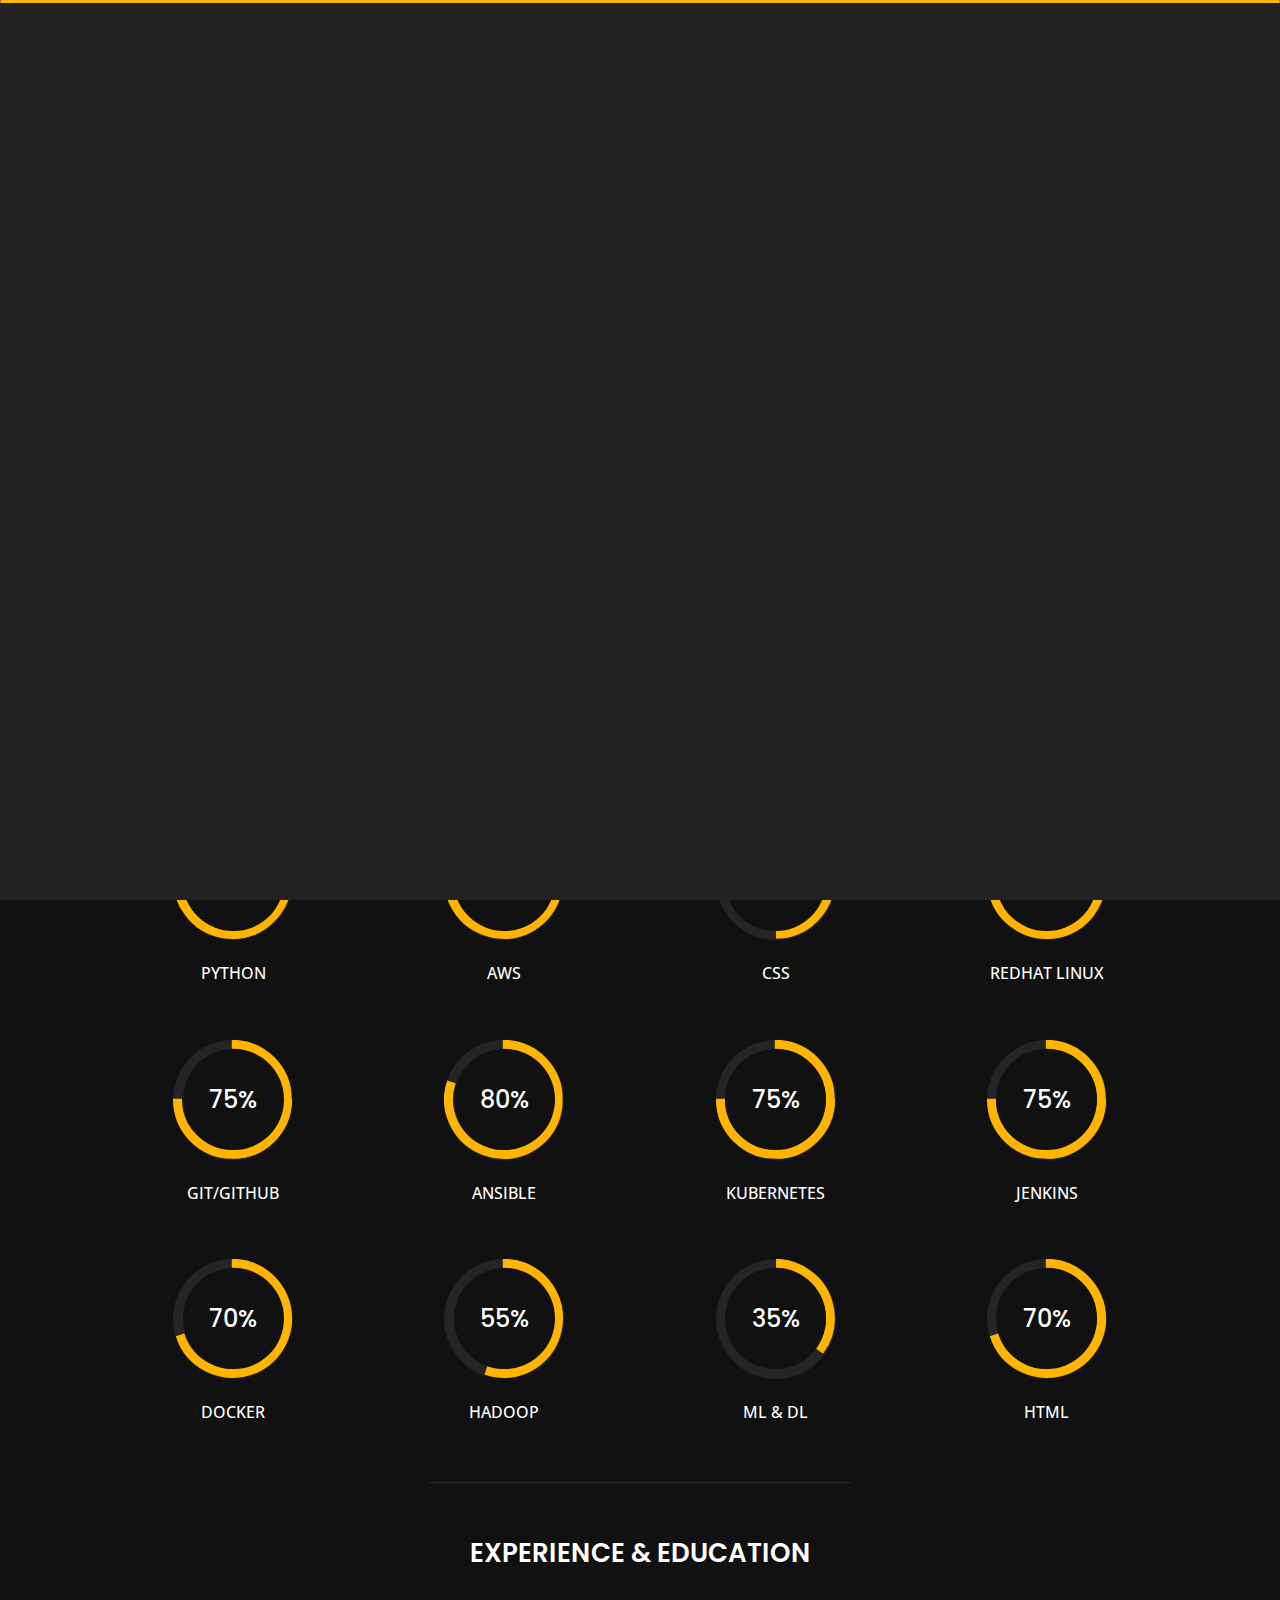
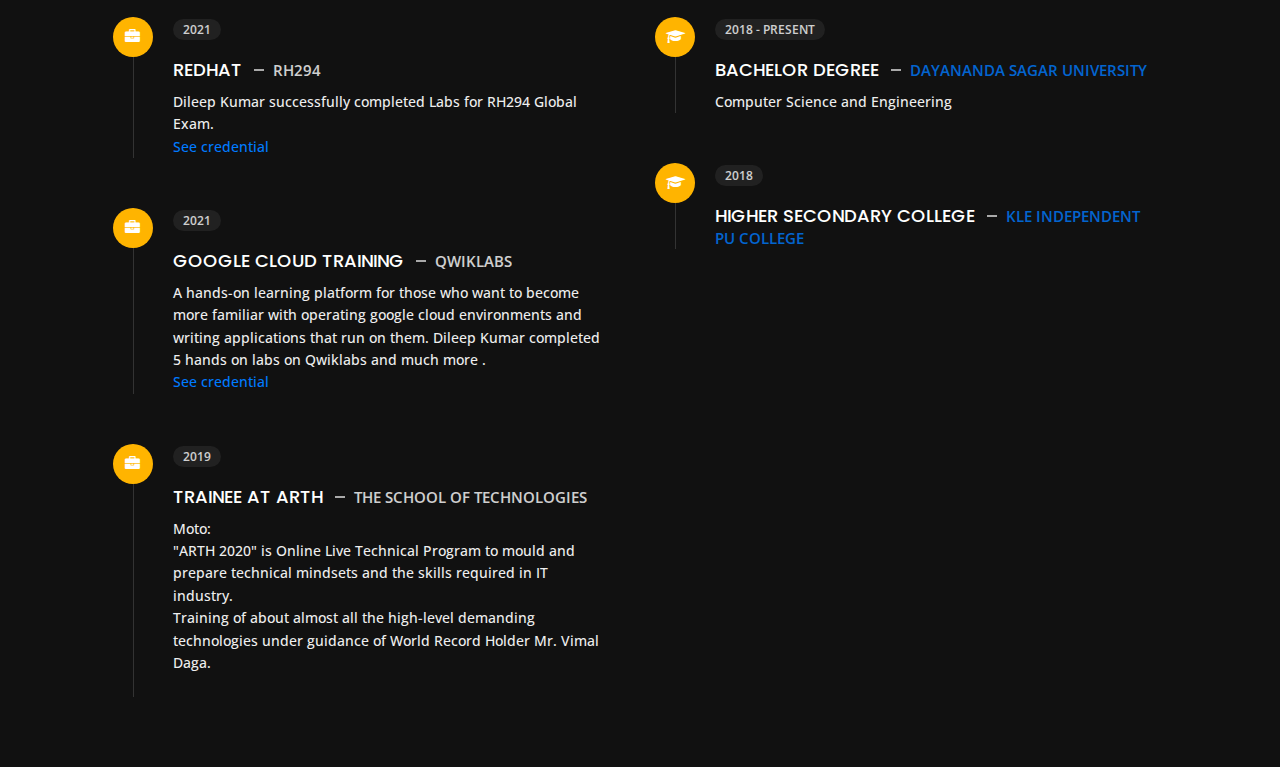
==== about.html @ 7522bdf1 "Add files via upload" ====
<!DOCTYPE html>
<html lang="en">


<head>
    <meta charset="utf-8">
    <title>About - Dileep Kumar</title>
    <meta name="viewport" content="width=device-width, initial-scale=1">

    <!-- Template Google Fonts -->
    <link href="https://fonts.googleapis.com/css?family=Poppins:400,400i,500,500i,600,600i,700,700i,800,800i,900,900i"
        rel="stylesheet">
    <link href="https://fonts.googleapis.com/css?family=Open+Sans:300,400,400i,600,600i,700" rel="stylesheet">

    <!-- Template CSS Files -->
    <link href="css/bootstrap.min.css" rel="stylesheet">
    <link href="css/preloader.min.css" rel="stylesheet">
    <link href="css/circle.css" rel="stylesheet">
    <link href="css/font-awesome.min.css" rel="stylesheet">
    <link href="css/fm.revealator.jquery.min.css" rel="stylesheet">
    <link href="css/style.css" rel="stylesheet">

    <!-- CSS Skin File -->
    <link href="css/skins/yellow.css" rel="stylesheet">

    <!-- Live Style Switcher - demo only -->
    <link rel="alternate stylesheet" type="text/css" title="blue" href="css/skins/blue.css" />
    <link rel="alternate stylesheet" type="text/css" title="green" href="css/skins/green.css" />
    <link rel="alternate stylesheet" type="text/css" title="yellow" href="css/skins/yellow.css" />
    <link rel="alternate stylesheet" type="text/css" title="blueviolet" href="css/skins/blueviolet.css" />
    <link rel="alternate stylesheet" type="text/css" title="goldenrod" href="css/skins/goldenrod.css" />
    <link rel="alternate stylesheet" type="text/css" title="magenta" href="css/skins/magenta.css" />
    <link rel="alternate stylesheet" type="text/css" title="orange" href="css/skins/orange.css" />
    <link rel="alternate stylesheet" type="text/css" title="purple" href="css/skins/purple.css" />
    <link rel="alternate stylesheet" type="text/css" title="red" href="css/skins/red.css" />
    <link rel="alternate stylesheet" type="text/css" title="yellowgreen" href="css/skins/yellowgreen.css" />
    <link rel="stylesheet" type="text/css" href="css/styleswitcher.css" />

    <!-- Modernizr JS File -->
    <script src="js/modernizr.custom.js"></script>
</head>

<body class="about">
    <!-- Live Style Switcher Starts - demo only -->
    <div id="switcher" class="">
        <div class="content-switcher">
            <h4>STYLE SWITCHER</h4>
            <ul>
                <li>
                    <a href="#" onclick="setActiveStyleSheet('purple');" title="purple" class="color"><img
                            src="img/styleswitcher/purple.png" alt="purple" /></a>
                </li>
                <li>
                    <a href="#" onclick="setActiveStyleSheet('red');" title="red" class="color"><img
                            src="img/styleswitcher/red.png" alt="red" /></a>
                </li>
                <li>
                    <a href="#" onclick="setActiveStyleSheet('blueviolet');" title="blueviolet" class="color"><img
                            src="img/styleswitcher/blueviolet.png" alt="blueviolet" /></a>
                </li>
                <li>
                    <a href="#" onclick="setActiveStyleSheet('blue');" title="blue" class="color"><img
                            src="img/styleswitcher/blue.png" alt="blue" /></a>
                </li>
                <li>
                    <a href="#" onclick="setActiveStyleSheet('goldenrod');" title="goldenrod" class="color"><img
                            src="img/styleswitcher/goldenrod.png" alt="goldenrod" /></a>
                </li>
                <li>
                    <a href="#" onclick="setActiveStyleSheet('magenta');" title="magenta" class="color"><img
                            src="img/styleswitcher/magenta.png" alt="magenta" /></a>
                </li>
                <li>
                    <a href="#" onclick="setActiveStyleSheet('yellowgreen');" title="yellowgreen" class="color"><img
                            src="img/styleswitcher/yellowgreen.png" alt="yellowgreen" /></a>
                </li>
                <li>
                    <a href="#" onclick="setActiveStyleSheet('orange');" title="orange" class="color"><img
                            src="img/styleswitcher/orange.png" alt="orange" /></a>
                </li>
                <li>
                    <a href="#" onclick="setActiveStyleSheet('green');" title="green" class="color"><img
                            src="img/styleswitcher/green.png" alt="green" /></a>
                </li>
                <li>
                    <a href="#" onclick="setActiveStyleSheet('yellow');" title="yellow" class="color"><img
                            src="img/styleswitcher/yellow.png" alt="yellow" /></a>
                </li>
            </ul>

            <div id="hideSwitcher">&times;</div>
        </div>

    </div>
    <div id="showSwitcher" class="styleSecondColor"><i class="fa fa-cog fa-spin"></i></div>
    <!-- Live Style Switcher Ends - demo only -->
    <!-- Header Starts -->
    <header class="header" id="navbar-collapse-toggle">
        <!-- Fixed Navigation Starts -->
        <ul class="icon-menu d-none d-lg-block revealator-slideup revealator-once revealator-delay1">
            <li class="icon-box">
                <i class="fa fa-home"></i>
                <a href="index.html">
                    <h2>Home</h2>
                </a>
            </li>
            <li class="icon-box active">
                <i class="fa fa-user"></i>
                <a href="about.html">
                    <h2>About</h2>
                </a>
            </li>
            <li class="icon-box">
                <i class="fa fa-briefcase"></i>
                <a href="portfolio.html">
                    <h2>Portfolio</h2>
                </a>
            </li>
            <li class="icon-box">
                <i class="fa fa-envelope-open"></i>
                <a href="contact.html">
                    <h2>Contact</h2>
                </a>
            </li>
            <li class="icon-box">
                <i class="fa fa-comments"></i>
                <a href="blog.html">
                    <h2>Blog</h2>
                </a>
            </li>
        </ul>
        <!-- Fixed Navigation Ends -->
        <!-- Mobile Menu Starts -->
        <nav role="navigation" class="d-block d-lg-none">
            <div id="menuToggle">
                <input type="checkbox" />
                <span></span>
                <span></span>
                <span></span>
                <ul class="list-unstyled" id="menu">
                    <li><a href="index.html"><i class="fa fa-home"></i><span>Home</span></a></li>
                    <li class="active"><a href="about.html"><i class="fa fa-user"></i><span>About</span></a></li>
                    <li><a href="portfolio.html"><i class="fa fa-folder-open"></i><span>Portfolio</span></a></li>
                    <li><a href="contact.html"><i class="fa fa-envelope-open"></i><span>Contact</span></a></li>
                    <li><a href="blog.html"><i class="fa fa-comments"></i><span>Blog</span></a></li>
                </ul>
            </div>
        </nav>
        <!-- Mobile Menu Ends -->
    </header>
    <!-- Header Ends -->
    <!-- Page Title Starts -->
    <section class="title-section text-left text-sm-center revealator-slideup revealator-once revealator-delay1">
        <h1>ABOUT <span>ME</span></h1>
        <span class="title-bg">Resume</span>
    </section>
    <!-- Page Title Ends -->
    <!-- Main Content Starts -->
    <section class="main-content revealator-slideup revealator-once revealator-delay1">
        <div class="container">
            <div class="row">
                <!-- Personal Info Starts -->
                <div class="col-12 col-lg-5 col-xl-6">
                    <div class="row">
                        <div class="col-12">
                            <h3 class="text-uppercase custom-title mb-0 ft-wt-600">personal info</h3>
                        </div>
                        <div class="col-12 d-block d-sm-none">
                            <img src="img/img-mobile.jpg" class="img-fluid main-img-mobile" alt="my picture" />
                        </div>
                        <div class="col-6">
                            <ul class="about-list list-unstyled open-sans-font">
                                <li> <span class="title">first name :</span> <span
                                        class="value d-block d-sm-inline-block d-lg-block d-xl-inline-block">Dileep</span>
                                </li>
                                <li> <span class="title">last name :</span> <span
                                        class="value d-block d-sm-inline-block d-lg-block d-xl-inline-block">Kumar</span>
                                </li>
                                <li> <span class="title">Age :</span> <span
                                        class="value d-block d-sm-inline-block d-lg-block d-xl-inline-block">19
                                        Years</span> </li>
                                <li> <span class="title">Nationality :</span> <span
                                        class="value d-block d-sm-inline-block d-lg-block d-xl-inline-block">Indian</span>
                                </li>
                                <li> <span class="title">Freelance :</span> <span
                                        class="value d-block d-sm-inline-block d-lg-block d-xl-inline-block">Not
                                        Available</span> </li>
                            </ul>
                        </div>
                        <div class="col-6">
                            <ul class="about-list list-unstyled open-sans-font">
                                <li> <span class="title">Address :</span> <span
                                        class="value d-block d-sm-inline-block d-lg-block d-xl-inline-block">Bangalore,
                                        Karnataka</span> </li>
                                <li> <span class="title">phone :</span> <span
                                        class="value d-block d-sm-inline-block d-lg-block d-xl-inline-block">+919110619797</span>
                                </li>
                                <li> <span class="title">Email :</span> <span
                                        class="value d-block d-sm-inline-block d-lg-block d-xl-inline-block">dileepkumar1422002@gmail.com</span>
                                </li>
                                <li> <span class="title">languages :</span> <span
                                        class="value d-block d-sm-inline-block d-lg-block d-xl-inline-block">English,
                                        Kannada</span> </li>
                            </ul>
                        </div>
                        <div class="col-12 mt-3">
                            <a href="about.html" class="btn btn-download">Download CV</a>
                        </div>
                    </div>
                </div>
                <!-- Personal Info Ends -->
                <!-- Boxes Starts -->
                <div class="col-12 col-lg-7 col-xl-6 mt-5 mt-lg-0">
                    <div class="row">
                        <div class="col-6">
                            <div class="box-stats with-margin">
                                <h3 class="poppins-font position-relative">2</h3>
                                <p class="open-sans-font m-0 position-relative text-uppercase">years of <span
                                        class="d-block">experience</span></p>
                            </div>
                        </div>
                        <div class="col-6">
                            <div class="box-stats with-margin">
                                <h3 class="poppins-font position-relative">5</h3>
                                <p class="open-sans-font m-0 position-relative text-uppercase">open <span
                                        class="d-block">source projects</span></p>
                            </div>
                        </div>
                        <div class="col-6">
                            <div class="box-stats">
                                <h3 class="poppins-font position-relative">10</h3>
                                <p class="open-sans-font m-0 position-relative text-uppercase">completed course<span
                                        class="d-block">and training</span></p>
                            </div>
                        </div>
                        <div class="col-6">
                            <div class="box-stats">
                                <h3 class="poppins-font position-relative">5</h3>
                                <p class="open-sans-font m-0 position-relative text-uppercase">Known <span
                                        class="d-block">Technologies</span></p>
                            </div>
                        </div>
                    </div>
                </div>
                <!-- Boxes Ends -->
            </div>
            <hr class="separator">
            <!-- Skills Starts -->
            <div class="row">
                <div class="col-12">
                    <h3
                        class="text-uppercase pb-4 pb-sm-5 mb-3 mb-sm-0 text-left text-sm-center custom-title ft-wt-600">
                        My Skills</h3>
                </div>
                <div class="col-6 col-md-3 mb-3 mb-sm-5">
                    <div class="c100 p90">
                        <span>90%</span>
                        <div class="slice">
                            <div class="bar"></div>
                            <div class="fill"></div>
                        </div>
                    </div>
                    <h6 class="text-uppercase open-sans-font text-center mt-2 mt-sm-4">Python</h6>
                </div>
                <div class="col-6 col-md-3 mb-3 mb-sm-5">
                    <div class="c100 p80">
                        <span>80%</span>
                        <div class="slice">
                            <div class="bar"></div>
                            <div class="fill"></div>
                        </div>
                    </div>
                    <h6 class="text-uppercase open-sans-font text-center mt-2 mt-sm-4">aws</h6>
                </div>
                <div class="col-6 col-md-3 mb-3 mb-sm-5">
                    <div class="c100 p50">
                        <span>50%</span>
                        <div class="slice">
                            <div class="bar"></div>
                            <div class="fill"></div>
                        </div>
                    </div>
                    <h6 class="text-uppercase open-sans-font text-center mt-2 mt-sm-4">css</h6>
                </div>
                <div class="col-6 col-md-3 mb-3 mb-sm-5">
                    <div class="c100 p85">
                        <span>85%</span>
                        <div class="slice">
                            <div class="bar"></div>
                            <div class="fill"></div>
                        </div>
                    </div>
                    <h6 class="text-uppercase open-sans-font text-center mt-2 mt-sm-4">Redhat Linux</h6>
                </div>
                <div class="col-6 col-md-3 mb-3 mb-sm-5">
                    <div class="c100 p75">
                        <span>75%</span>
                        <div class="slice">
                            <div class="bar"></div>
                            <div class="fill"></div>
                        </div>
                    </div>
                    <h6 class="text-uppercase open-sans-font text-center mt-2 mt-sm-4">Git/GitHub</h6>
                </div>
                <div class="col-6 col-md-3 mb-3 mb-sm-5">
                    <div class="c100 p80">
                        <span>80%</span>
                        <div class="slice">
                            <div class="bar"></div>
                            <div class="fill"></div>
                        </div>
                    </div>
                    <h6 class="text-uppercase open-sans-font text-center mt-2 mt-sm-4">Ansible</h6>
                </div>
                <div class="col-6 col-md-3 mb-3 mb-sm-5">
                    <div class="c100 p75">
                        <span>75%</span>
                        <div class="slice">
                            <div class="bar"></div>
                            <div class="fill"></div>
                        </div>
                    </div>
                    <h6 class="text-uppercase open-sans-font text-center mt-2 mt-sm-4">Kubernetes</h6>
                </div>
                <div class="col-6 col-md-3 mb-3 mb-sm-5">
                    <div class="c100 p75">
                        <span>75%</span>
                        <div class="slice">
                            <div class="bar"></div>
                            <div class="fill"></div>
                        </div>
                    </div>
                    <h6 class="text-uppercase open-sans-font text-center mt-2 mt-sm-4">Jenkins</h6>
                </div>
                <div class="col-6 col-md-3 mb-3 mb-sm-5">
                    <div class="c100 p70">
                        <span>70%</span>
                        <div class="slice">
                            <div class="bar"></div>
                            <div class="fill"></div>
                        </div>
                    </div>
                    <h6 class="text-uppercase open-sans-font text-center mt-2 mt-sm-4">Docker</h6>
                </div>
                <div class="col-6 col-md-3 mb-3 mb-sm-5">
                    <div class="c100 p55">
                        <span>55%</span>
                        <div class="slice">
                            <div class="bar"></div>
                            <div class="fill"></div>
                        </div>
                    </div>
                    <h6 class="text-uppercase open-sans-font text-center mt-2 mt-sm-4">Hadoop</h6>
                </div>
                <div class="col-6 col-md-3 mb-3 mb-sm-5">
                    <div class="c100 p35">
                        <span>35%</span>
                        <div class="slice">
                            <div class="bar"></div>
                            <div class="fill"></div>
                        </div>
                    </div>
                    <h6 class="text-uppercase open-sans-font text-center mt-2 mt-sm-4">ML & DL</h6>
                </div>
                <div class="col-6 col-md-3 mb-3 mb-sm-5">
                    <div class="c100 p70">
                        <span>70%</span>
                        <div class="slice">
                            <div class="bar"></div>
                            <div class="fill"></div>
                        </div>
                    </div>
                    <h6 class="text-uppercase open-sans-font text-center mt-2 mt-sm-4">HTML</h6>
                </div>
            </div>
            <!-- Skills Ends -->
            <hr class="separator mt-1">
            <!-- Experience & Education Starts -->
            <div class="row">
                <div class="col-12">
                    <h3 class="text-uppercase pb-5 mb-0 text-left text-sm-center custom-title ft-wt-600">Experience
                        <span>&</span> Education</h3>
                </div>
                <div class="col-lg-6 m-15px-tb">
                    <div class="resume-box">
                        <ul>
                            <li>
                                <div class="icon">
                                    <i class="fa fa-briefcase"></i>
                                </div>
                                <span class="time open-sans-font text-uppercase">2021</span>
                                <h5 class="poppins-font text-uppercase">RedHat <span
                                        class="place open-sans-font">RH294</span></h5>
                                <p class="open-sans-font">Dileep Kumar successfully completed Labs for RH294 Global Exam. <br><a
                                        href="https://bit.ly/3tG1HFC"
                                        target="_blank">See credential</a><br></p>
                            </li>
                            <li>
                                <div class="icon">
                                    <i class="fa fa-briefcase"></i>
                                </div>
                                <span class="time open-sans-font text-uppercase">2021</span>
                                <h5 class="poppins-font text-uppercase">Google Cloud Training <span
                                        class="place open-sans-font">Qwiklabs</span></h5>
                                <p class="open-sans-font">A hands-on learning platform for those who want to become more
                                    familiar with operating google cloud environments and writing applications that run
                                    on them. Dileep Kumar completed 5 hands on labs on Qwiklabs and much more .<br><a
                                        href="https://www.qwiklabs.com/public_profiles/5d686357-a76c-4574-9197-fde77ce8a843"
                                        target="_blank">See credential</a></p>
                            </li>
                            <li>
                                <div class="icon">
                                    <i class="fa fa-briefcase"></i>
                                </div>
                                <span class="time open-sans-font text-uppercase">2019</span>
                                <h5 class="poppins-font text-uppercase">Trainee at ARTH <span
                                        class="place open-sans-font">The School of Technologies</span></h5>
                                <p class="open-sans-font">
                                    Moto:<br> 
                                    "ARTH 2020" is Online Live Technical Program to mould and prepare technical mindsets and the skills required in IT industry.

<br>
                                    Training of about almost all the high-level demanding technologies under guidance of World Record Holder Mr. Vimal Daga.<br>
                                    <br>
                                    
                                </p>
                            </li>
                        </ul>
                    </div>
                </div>
                <div class="col-lg-6 m-15px-tb">
                    <div class="resume-box">
                        <ul>
                            <li>
                                <div class="icon">
                                    <i class="fa fa-graduation-cap"></i>
                                </div>
                                <span class="time open-sans-font text-uppercase">2018 - Present</span>
                                <h5 class="poppins-font text-uppercase">Bachelor Degree <a target="_blank"
                                        href="https://bit.ly/3dHRP8s"
                                        class="place open-sans-font">Dayananda Sagar University</a></h5>
                                <p class="open-sans-font">Computer Science and Engineering</p>
                            </li>
                            <li>
                                <div class="icon">
                                    <i class="fa fa-graduation-cap"></i>
                                </div>
                                <span class="time open-sans-font text-uppercase">2018</span>
                                <h5 class="poppins-font text-uppercase">Higher Secondary college <a target="_blank"
                                        href="https://klepunagarbhavi.edu.in/" class="place open-sans-font">KLE Independent PU College</a></h5>
                                <p class="open-sans-font"></p>
                            </li>
                            
                        </ul>
                    </div>
                </div>
            </div>
            <!-- Experience & Education Ends -->
        </div>
    </section>
    <!-- Main Content Ends -->

    <!-- Template JS Files -->
    <script src="js/jquery-3.5.0.min.js"></script>
    <script src="js/styleswitcher.js"></script>
    <script src="js/preloader.min.js"></script>
    <script src="js/fm.revealator.jquery.min.js"></script>
    <script src="js/imagesloaded.pkgd.min.js"></script>
    <script src="js/masonry.pkgd.min.js"></script>
    <script src="js/classie.js"></script>
    <script src="js/cbpGridGallery.js"></script>
    <script src="js/jquery.hoverdir.js"></script>
    <script src="js/popper.min.js"></script>
    <script src="js/bootstrap.js"></script>
    <script src="js/custom.js"></script>

</body>


</html>
---- css/preloader.min.css ----
.preloader{position:fixed;top:0;right:0;bottom:0;left:0;background-color:#111;transform-origin:bottom;z-index:111111}.preloader .black_wall{height:100%;background-color:#222;transform-origin:top;animation:preloader_slide 0.5s ease-in-out 0s 1 normal both}.preloader .loader{width:100%;height:3px;position:absolute;border-radius:2px;top:0;right:0;left:0;margin:auto;background-color:#FFC41F;transform-origin:left;animation:loader_running 3s ease-in-out 1s infinite normal both}.preloader.off{animation:preloader_slide 0.5s ease-in-out 0s 1 reverse both}@keyframes loader_running{0%{transform:scaleX(0);transform-origin:left}49%{transform:scaleX(1);transform-origin:left}50%{transform:scaleX(1);transform-origin:right}100%{transform-origin:right;transform:scaleX(0)}}@keyframes preloader_slide{from{transform:scaleY(0)}to{transform:scaleY(1)}}
---- css/circle.css ----
.rect-auto,
.c100.p51 .slice,
.c100.p52 .slice,
.c100.p53 .slice,
.c100.p54 .slice,
.c100.p55 .slice,
.c100.p56 .slice,
.c100.p57 .slice,
.c100.p58 .slice,
.c100.p59 .slice,
.c100.p60 .slice,
.c100.p61 .slice,
.c100.p62 .slice,
.c100.p63 .slice,
.c100.p64 .slice,
.c100.p65 .slice,
.c100.p66 .slice,
.c100.p67 .slice,
.c100.p68 .slice,
.c100.p69 .slice,
.c100.p70 .slice,
.c100.p71 .slice,
.c100.p72 .slice,
.c100.p73 .slice,
.c100.p74 .slice,
.c100.p75 .slice,
.c100.p76 .slice,
.c100.p77 .slice,
.c100.p78 .slice,
.c100.p79 .slice,
.c100.p80 .slice,
.c100.p81 .slice,
.c100.p82 .slice,
.c100.p83 .slice,
.c100.p84 .slice,
.c100.p85 .slice,
.c100.p86 .slice,
.c100.p87 .slice,
.c100.p88 .slice,
.c100.p89 .slice,
.c100.p90 .slice,
.c100.p91 .slice,
.c100.p92 .slice,
.c100.p93 .slice,
.c100.p94 .slice,
.c100.p95 .slice,
.c100.p96 .slice,
.c100.p97 .slice,
.c100.p98 .slice,
.c100.p99 .slice,
.c100.p100 .slice {
  clip: rect(auto, auto, auto, auto);
}
.pie,
.c100 .bar,
.c100.p51 .fill,
.c100.p52 .fill,
.c100.p53 .fill,
.c100.p54 .fill,
.c100.p55 .fill,
.c100.p56 .fill,
.c100.p57 .fill,
.c100.p58 .fill,
.c100.p59 .fill,
.c100.p60 .fill,
.c100.p61 .fill,
.c100.p62 .fill,
.c100.p63 .fill,
.c100.p64 .fill,
.c100.p65 .fill,
.c100.p66 .fill,
.c100.p67 .fill,
.c100.p68 .fill,
.c100.p69 .fill,
.c100.p70 .fill,
.c100.p71 .fill,
.c100.p72 .fill,
.c100.p73 .fill,
.c100.p74 .fill,
.c100.p75 .fill,
.c100.p76 .fill,
.c100.p77 .fill,
.c100.p78 .fill,
.c100.p79 .fill,
.c100.p80 .fill,
.c100.p81 .fill,
.c100.p82 .fill,
.c100.p83 .fill,
.c100.p84 .fill,
.c100.p85 .fill,
.c100.p86 .fill,
.c100.p87 .fill,
.c100.p88 .fill,
.c100.p89 .fill,
.c100.p90 .fill,
.c100.p91 .fill,
.c100.p92 .fill,
.c100.p93 .fill,
.c100.p94 .fill,
.c100.p95 .fill,
.c100.p96 .fill,
.c100.p97 .fill,
.c100.p98 .fill,
.c100.p99 .fill,
.c100.p100 .fill {
  position: absolute;
  border: 0.08em solid #307bbb;
  width: 0.84em;
  height: 0.84em;
  clip: rect(0em, 0.5em, 1em, 0em);
  border-radius: 50%;
  -webkit-transform: rotate(0deg);
  -moz-transform: rotate(0deg);
  -ms-transform: rotate(0deg);
  -o-transform: rotate(0deg);
  transform: rotate(0deg);
}
.pie-fill,
.c100.p51 .bar:after,
.c100.p51 .fill,
.c100.p52 .bar:after,
.c100.p52 .fill,
.c100.p53 .bar:after,
.c100.p53 .fill,
.c100.p54 .bar:after,
.c100.p54 .fill,
.c100.p55 .bar:after,
.c100.p55 .fill,
.c100.p56 .bar:after,
.c100.p56 .fill,
.c100.p57 .bar:after,
.c100.p57 .fill,
.c100.p58 .bar:after,
.c100.p58 .fill,
.c100.p59 .bar:after,
.c100.p59 .fill,
.c100.p60 .bar:after,
.c100.p60 .fill,
.c100.p61 .bar:after,
.c100.p61 .fill,
.c100.p62 .bar:after,
.c100.p62 .fill,
.c100.p63 .bar:after,
.c100.p63 .fill,
.c100.p64 .bar:after,
.c100.p64 .fill,
.c100.p65 .bar:after,
.c100.p65 .fill,
.c100.p66 .bar:after,
.c100.p66 .fill,
.c100.p67 .bar:after,
.c100.p67 .fill,
.c100.p68 .bar:after,
.c100.p68 .fill,
.c100.p69 .bar:after,
.c100.p69 .fill,
.c100.p70 .bar:after,
.c100.p70 .fill,
.c100.p71 .bar:after,
.c100.p71 .fill,
.c100.p72 .bar:after,
.c100.p72 .fill,
.c100.p73 .bar:after,
.c100.p73 .fill,
.c100.p74 .bar:after,
.c100.p74 .fill,
.c100.p75 .bar:after,
.c100.p75 .fill,
.c100.p76 .bar:after,
.c100.p76 .fill,
.c100.p77 .bar:after,
.c100.p77 .fill,
.c100.p78 .bar:after,
.c100.p78 .fill,
.c100.p79 .bar:after,
.c100.p79 .fill,
.c100.p80 .bar:after,
.c100.p80 .fill,
.c100.p81 .bar:after,
.c100.p81 .fill,
.c100.p82 .bar:after,
.c100.p82 .fill,
.c100.p83 .bar:after,
.c100.p83 .fill,
.c100.p84 .bar:after,
.c100.p84 .fill,
.c100.p85 .bar:after,
.c100.p85 .fill,
.c100.p86 .bar:after,
.c100.p86 .fill,
.c100.p87 .bar:after,
.c100.p87 .fill,
.c100.p88 .bar:after,
.c100.p88 .fill,
.c100.p89 .bar:after,
.c100.p89 .fill,
.c100.p90 .bar:after,
.c100.p90 .fill,
.c100.p91 .bar:after,
.c100.p91 .fill,
.c100.p92 .bar:after,
.c100.p92 .fill,
.c100.p93 .bar:after,
.c100.p93 .fill,
.c100.p94 .bar:after,
.c100.p94 .fill,
.c100.p95 .bar:after,
.c100.p95 .fill,
.c100.p96 .bar:after,
.c100.p96 .fill,
.c100.p97 .bar:after,
.c100.p97 .fill,
.c100.p98 .bar:after,
.c100.p98 .fill,
.c100.p99 .bar:after,
.c100.p99 .fill,
.c100.p100 .bar:after,
.c100.p100 .fill {
  -webkit-transform: rotate(180deg);
  -moz-transform: rotate(180deg);
  -ms-transform: rotate(180deg);
  -o-transform: rotate(180deg);
  transform: rotate(180deg);
}
.c100 {
  position: relative;
  font-size: 120px;
  width: 1em;
  height: 1em;
  border-radius: 50%;
  float: left;
  margin: 0 0.1em 0.1em 0;
  background-color: #cccccc;
}
.c100 *,
.c100 *:before,
.c100 *:after {
  -webkit-box-sizing: content-box;
  -moz-box-sizing: content-box;
  box-sizing: content-box;
}
.c100.center {
  float: none;
  margin: 0 auto;
}
.c100.big {
  font-size: 240px;
}
.c100.small {
  font-size: 80px;
}
.c100 > span {
  position: absolute;
  width: 100%;
  z-index: 1;
  left: 0;
  top: 0;
  width: 5em;
  line-height: 5em;
  font-size: 0.2em;
  color: #cccccc;
  display: block;
  text-align: center;
  white-space: nowrap;
  -webkit-transition-property: all;
  -moz-transition-property: all;
  -o-transition-property: all;
  transition-property: all;
  -webkit-transition-duration: 0.2s;
  -moz-transition-duration: 0.2s;
  -o-transition-duration: 0.2s;
  transition-duration: 0.2s;
  -webkit-transition-timing-function: ease-out;
  -moz-transition-timing-function: ease-out;
  -o-transition-timing-function: ease-out;
  transition-timing-function: ease-out;
}
.c100:after {
  position: absolute;
  top: 0.08em;
  left: 0.08em;
  display: block;
  content: " ";
  border-radius: 50%;
  background-color: #f5f5f5;
  width: 0.84em;
  height: 0.84em;
  -webkit-transition-property: all;
  -moz-transition-property: all;
  -o-transition-property: all;
  transition-property: all;
  -webkit-transition-duration: 0.2s;
  -moz-transition-duration: 0.2s;
  -o-transition-duration: 0.2s;
  transition-duration: 0.2s;
  -webkit-transition-timing-function: ease-in;
  -moz-transition-timing-function: ease-in;
  -o-transition-timing-function: ease-in;
  transition-timing-function: ease-in;
}
.c100 .slice {
  position: absolute;
  width: 1em;
  height: 1em;
  clip: rect(0em, 1em, 1em, 0.5em);
}
.c100.p1 .bar {
  -webkit-transform: rotate(3.6deg);
  -moz-transform: rotate(3.6deg);
  -ms-transform: rotate(3.6deg);
  -o-transform: rotate(3.6deg);
  transform: rotate(3.6deg);
}
.c100.p2 .bar {
  -webkit-transform: rotate(7.2deg);
  -moz-transform: rotate(7.2deg);
  -ms-transform: rotate(7.2deg);
  -o-transform: rotate(7.2deg);
  transform: rotate(7.2deg);
}
.c100.p3 .bar {
  -webkit-transform: rotate(10.8deg);
  -moz-transform: rotate(10.8deg);
  -ms-transform: rotate(10.8deg);
  -o-transform: rotate(10.8deg);
  transform: rotate(10.8deg);
}
.c100.p4 .bar {
  -webkit-transform: rotate(14.4deg);
  -moz-transform: rotate(14.4deg);
  -ms-transform: rotate(14.4deg);
  -o-transform: rotate(14.4deg);
  transform: rotate(14.4deg);
}
.c100.p5 .bar {
  -webkit-transform: rotate(18deg);
  -moz-transform: rotate(18deg);
  -ms-transform: rotate(18deg);
  -o-transform: rotate(18deg);
  transform: rotate(18deg);
}
.c100.p6 .bar {
  -webkit-transform: rotate(21.6deg);
  -moz-transform: rotate(21.6deg);
  -ms-transform: rotate(21.6deg);
  -o-transform: rotate(21.6deg);
  transform: rotate(21.6deg);
}
.c100.p7 .bar {
  -webkit-transform: rotate(25.2deg);
  -moz-transform: rotate(25.2deg);
  -ms-transform: rotate(25.2deg);
  -o-transform: rotate(25.2deg);
  transform: rotate(25.2deg);
}
.c100.p8 .bar {
  -webkit-transform: rotate(28.8deg);
  -moz-transform: rotate(28.8deg);
  -ms-transform: rotate(28.8deg);
  -o-transform: rotate(28.8deg);
  transform: rotate(28.8deg);
}
.c100.p9 .bar {
  -webkit-transform: rotate(32.4deg);
  -moz-transform: rotate(32.4deg);
  -ms-transform: rotate(32.4deg);
  -o-transform: rotate(32.4deg);
  transform: rotate(32.4deg);
}
.c100.p10 .bar {
  -webkit-transform: rotate(36deg);
  -moz-transform: rotate(36deg);
  -ms-transform: rotate(36deg);
  -o-transform: rotate(36deg);
  transform: rotate(36deg);
}
.c100.p11 .bar {
  -webkit-transform: rotate(39.6deg);
  -moz-transform: rotate(39.6deg);
  -ms-transform: rotate(39.6deg);
  -o-transform: rotate(39.6deg);
  transform: rotate(39.6deg);
}
.c100.p12 .bar {
  -webkit-transform: rotate(43.2deg);
  -moz-transform: rotate(43.2deg);
  -ms-transform: rotate(43.2deg);
  -o-transform: rotate(43.2deg);
  transform: rotate(43.2deg);
}
.c100.p13 .bar {
  -webkit-transform: rotate(46.800000000000004deg);
  -moz-transform: rotate(46.800000000000004deg);
  -ms-transform: rotate(46.800000000000004deg);
  -o-transform: rotate(46.800000000000004deg);
  transform: rotate(46.800000000000004deg);
}
.c100.p14 .bar {
  -webkit-transform: rotate(50.4deg);
  -moz-transform: rotate(50.4deg);
  -ms-transform: rotate(50.4deg);
  -o-transform: rotate(50.4deg);
  transform: rotate(50.4deg);
}
.c100.p15 .bar {
  -webkit-transform: rotate(54deg);
  -moz-transform: rotate(54deg);
  -ms-transform: rotate(54deg);
  -o-transform: rotate(54deg);
  transform: rotate(54deg);
}
.c100.p16 .bar {
  -webkit-transform: rotate(57.6deg);
  -moz-transform: rotate(57.6deg);
  -ms-transform: rotate(57.6deg);
  -o-transform: rotate(57.6deg);
  transform: rotate(57.6deg);
}
.c100.p17 .bar {
  -webkit-transform: rotate(61.2deg);
  -moz-transform: rotate(61.2deg);
  -ms-transform: rotate(61.2deg);
  -o-transform: rotate(61.2deg);
  transform: rotate(61.2deg);
}
.c100.p18 .bar {
  -webkit-transform: rotate(64.8deg);
  -moz-transform: rotate(64.8deg);
  -ms-transform: rotate(64.8deg);
  -o-transform: rotate(64.8deg);
  transform: rotate(64.8deg);
}
.c100.p19 .bar {
  -webkit-transform: rotate(68.4deg);
  -moz-transform: rotate(68.4deg);
  -ms-transform: rotate(68.4deg);
  -o-transform: rotate(68.4deg);
  transform: rotate(68.4deg);
}
.c100.p20 .bar {
  -webkit-transform: rotate(72deg);
  -moz-transform: rotate(72deg);
  -ms-transform: rotate(72deg);
  -o-transform: rotate(72deg);
  transform: rotate(72deg);
}
.c100.p21 .bar {
  -webkit-transform: rotate(75.60000000000001deg);
  -moz-transform: rotate(75.60000000000001deg);
  -ms-transform: rotate(75.60000000000001deg);
  -o-transform: rotate(75.60000000000001deg);
  transform: rotate(75.60000000000001deg);
}
.c100.p22 .bar {
  -webkit-transform: rotate(79.2deg);
  -moz-transform: rotate(79.2deg);
  -ms-transform: rotate(79.2deg);
  -o-transform: rotate(79.2deg);
  transform: rotate(79.2deg);
}
.c100.p23 .bar {
  -webkit-transform: rotate(82.8deg);
  -moz-transform: rotate(82.8deg);
  -ms-transform: rotate(82.8deg);
  -o-transform: rotate(82.8deg);
  transform: rotate(82.8deg);
}
.c100.p24 .bar {
  -webkit-transform: rotate(86.4deg);
  -moz-transform: rotate(86.4deg);
  -ms-transform: rotate(86.4deg);
  -o-transform: rotate(86.4deg);
  transform: rotate(86.4deg);
}
.c100.p25 .bar {
  -webkit-transform: rotate(90deg);
  -moz-transform: rotate(90deg);
  -ms-transform: rotate(90deg);
  -o-transform: rotate(90deg);
  transform: rotate(90deg);
}
.c100.p26 .bar {
  -webkit-transform: rotate(93.60000000000001deg);
  -moz-transform: rotate(93.60000000000001deg);
  -ms-transform: rotate(93.60000000000001deg);
  -o-transform: rotate(93.60000000000001deg);
  transform: rotate(93.60000000000001deg);
}
.c100.p27 .bar {
  -webkit-transform: rotate(97.2deg);
  -moz-transform: rotate(97.2deg);
  -ms-transform: rotate(97.2deg);
  -o-transform: rotate(97.2deg);
  transform: rotate(97.2deg);
}
.c100.p28 .bar {
  -webkit-transform: rotate(100.8deg);
  -moz-transform: rotate(100.8deg);
  -ms-transform: rotate(100.8deg);
  -o-transform: rotate(100.8deg);
  transform: rotate(100.8deg);
}
.c100.p29 .bar {
  -webkit-transform: rotate(104.4deg);
  -moz-transform: rotate(104.4deg);
  -ms-transform: rotate(104.4deg);
  -o-transform: rotate(104.4deg);
  transform: rotate(104.4deg);
}
.c100.p30 .bar {
  -webkit-transform: rotate(108deg);
  -moz-transform: rotate(108deg);
  -ms-transform: rotate(108deg);
  -o-transform: rotate(108deg);
  transform: rotate(108deg);
}
.c100.p31 .bar {
  -webkit-transform: rotate(111.60000000000001deg);
  -moz-transform: rotate(111.60000000000001deg);
  -ms-transform: rotate(111.60000000000001deg);
  -o-transform: rotate(111.60000000000001deg);
  transform: rotate(111.60000000000001deg);
}
.c100.p32 .bar {
  -webkit-transform: rotate(115.2deg);
  -moz-transform: rotate(115.2deg);
  -ms-transform: rotate(115.2deg);
  -o-transform: rotate(115.2deg);
  transform: rotate(115.2deg);
}
.c100.p33 .bar {
  -webkit-transform: rotate(118.8deg);
  -moz-transform: rotate(118.8deg);
  -ms-transform: rotate(118.8deg);
  -o-transform: rotate(118.8deg);
  transform: rotate(118.8deg);
}
.c100.p34 .bar {
  -webkit-transform: rotate(122.4deg);
  -moz-transform: rotate(122.4deg);
  -ms-transform: rotate(122.4deg);
  -o-transform: rotate(122.4deg);
  transform: rotate(122.4deg);
}
.c100.p35 .bar {
  -webkit-transform: rotate(126deg);
  -moz-transform: rotate(126deg);
  -ms-transform: rotate(126deg);
  -o-transform: rotate(126deg);
  transform: rotate(126deg);
}
.c100.p36 .bar {
  -webkit-transform: rotate(129.6deg);
  -moz-transform: rotate(129.6deg);
  -ms-transform: rotate(129.6deg);
  -o-transform: rotate(129.6deg);
  transform: rotate(129.6deg);
}
.c100.p37 .bar {
  -webkit-transform: rotate(133.20000000000002deg);
  -moz-transform: rotate(133.20000000000002deg);
  -ms-transform: rotate(133.20000000000002deg);
  -o-transform: rotate(133.20000000000002deg);
  transform: rotate(133.20000000000002deg);
}
.c100.p38 .bar {
  -webkit-transform: rotate(136.8deg);
  -moz-transform: rotate(136.8deg);
  -ms-transform: rotate(136.8deg);
  -o-transform: rotate(136.8deg);
  transform: rotate(136.8deg);
}
.c100.p39 .bar {
  -webkit-transform: rotate(140.4deg);
  -moz-transform: rotate(140.4deg);
  -ms-transform: rotate(140.4deg);
  -o-transform: rotate(140.4deg);
  transform: rotate(140.4deg);
}
.c100.p40 .bar {
  -webkit-transform: rotate(144deg);
  -moz-transform: rotate(144deg);
  -ms-transform: rotate(144deg);
  -o-transform: rotate(144deg);
  transform: rotate(144deg);
}
.c100.p41 .bar {
  -webkit-transform: rotate(147.6deg);
  -moz-transform: rotate(147.6deg);
  -ms-transform: rotate(147.6deg);
  -o-transform: rotate(147.6deg);
  transform: rotate(147.6deg);
}
.c100.p42 .bar {
  -webkit-transform: rotate(151.20000000000002deg);
  -moz-transform: rotate(151.20000000000002deg);
  -ms-transform: rotate(151.20000000000002deg);
  -o-transform: rotate(151.20000000000002deg);
  transform: rotate(151.20000000000002deg);
}
.c100.p43 .bar {
  -webkit-transform: rotate(154.8deg);
  -moz-transform: rotate(154.8deg);
  -ms-transform: rotate(154.8deg);
  -o-transform: rotate(154.8deg);
  transform: rotate(154.8deg);
}
.c100.p44 .bar {
  -webkit-transform: rotate(158.4deg);
  -moz-transform: rotate(158.4deg);
  -ms-transform: rotate(158.4deg);
  -o-transform: rotate(158.4deg);
  transform: rotate(158.4deg);
}
.c100.p45 .bar {
  -webkit-transform: rotate(162deg);
  -moz-transform: rotate(162deg);
  -ms-transform: rotate(162deg);
  -o-transform: rotate(162deg);
  transform: rotate(162deg);
}
.c100.p46 .bar {
  -webkit-transform: rotate(165.6deg);
  -moz-transform: rotate(165.6deg);
  -ms-transform: rotate(165.6deg);
  -o-transform: rotate(165.6deg);
  transform: rotate(165.6deg);
}
.c100.p47 .bar {
  -webkit-transform: rotate(169.20000000000002deg);
  -moz-transform: rotate(169.20000000000002deg);
  -ms-transform: rotate(169.20000000000002deg);
  -o-transform: rotate(169.20000000000002deg);
  transform: rotate(169.20000000000002deg);
}
.c100.p48 .bar {
  -webkit-transform: rotate(172.8deg);
  -moz-transform: rotate(172.8deg);
  -ms-transform: rotate(172.8deg);
  -o-transform: rotate(172.8deg);
  transform: rotate(172.8deg);
}
.c100.p49 .bar {
  -webkit-transform: rotate(176.4deg);
  -moz-transform: rotate(176.4deg);
  -ms-transform: rotate(176.4deg);
  -o-transform: rotate(176.4deg);
  transform: rotate(176.4deg);
}
.c100.p50 .bar {
  -webkit-transform: rotate(180deg);
  -moz-transform: rotate(180deg);
  -ms-transform: rotate(180deg);
  -o-transform: rotate(180deg);
  transform: rotate(180deg);
}
.c100.p51 .bar {
  -webkit-transform: rotate(183.6deg);
  -moz-transform: rotate(183.6deg);
  -ms-transform: rotate(183.6deg);
  -o-transform: rotate(183.6deg);
  transform: rotate(183.6deg);
}
.c100.p52 .bar {
  -webkit-transform: rotate(187.20000000000002deg);
  -moz-transform: rotate(187.20000000000002deg);
  -ms-transform: rotate(187.20000000000002deg);
  -o-transform: rotate(187.20000000000002deg);
  transform: rotate(187.20000000000002deg);
}
.c100.p53 .bar {
  -webkit-transform: rotate(190.8deg);
  -moz-transform: rotate(190.8deg);
  -ms-transform: rotate(190.8deg);
  -o-transform: rotate(190.8deg);
  transform: rotate(190.8deg);
}
.c100.p54 .bar {
  -webkit-transform: rotate(194.4deg);
  -moz-transform: rotate(194.4deg);
  -ms-transform: rotate(194.4deg);
  -o-transform: rotate(194.4deg);
  transform: rotate(194.4deg);
}
.c100.p55 .bar {
  -webkit-transform: rotate(198deg);
  -moz-transform: rotate(198deg);
  -ms-transform: rotate(198deg);
  -o-transform: rotate(198deg);
  transform: rotate(198deg);
}
.c100.p56 .bar {
  -webkit-transform: rotate(201.6deg);
  -moz-transform: rotate(201.6deg);
  -ms-transform: rotate(201.6deg);
  -o-transform: rotate(201.6deg);
  transform: rotate(201.6deg);
}
.c100.p57 .bar {
  -webkit-transform: rotate(205.20000000000002deg);
  -moz-transform: rotate(205.20000000000002deg);
  -ms-transform: rotate(205.20000000000002deg);
  -o-transform: rotate(205.20000000000002deg);
  transform: rotate(205.20000000000002deg);
}
.c100.p58 .bar {
  -webkit-transform: rotate(208.8deg);
  -moz-transform: rotate(208.8deg);
  -ms-transform: rotate(208.8deg);
  -o-transform: rotate(208.8deg);
  transform: rotate(208.8deg);
}
.c100.p59 .bar {
  -webkit-transform: rotate(212.4deg);
  -moz-transform: rotate(212.4deg);
  -ms-transform: rotate(212.4deg);
  -o-transform: rotate(212.4deg);
  transform: rotate(212.4deg);
}
.c100.p60 .bar {
  -webkit-transform: rotate(216deg);
  -moz-transform: rotate(216deg);
  -ms-transform: rotate(216deg);
  -o-transform: rotate(216deg);
  transform: rotate(216deg);
}
.c100.p61 .bar {
  -webkit-transform: rotate(219.6deg);
  -moz-transform: rotate(219.6deg);
  -ms-transform: rotate(219.6deg);
  -o-transform: rotate(219.6deg);
  transform: rotate(219.6deg);
}
.c100.p62 .bar {
  -webkit-transform: rotate(223.20000000000002deg);
  -moz-transform: rotate(223.20000000000002deg);
  -ms-transform: rotate(223.20000000000002deg);
  -o-transform: rotate(223.20000000000002deg);
  transform: rotate(223.20000000000002deg);
}
.c100.p63 .bar {
  -webkit-transform: rotate(226.8deg);
  -moz-transform: rotate(226.8deg);
  -ms-transform: rotate(226.8deg);
  -o-transform: rotate(226.8deg);
  transform: rotate(226.8deg);
}
.c100.p64 .bar {
  -webkit-transform: rotate(230.4deg);
  -moz-transform: rotate(230.4deg);
  -ms-transform: rotate(230.4deg);
  -o-transform: rotate(230.4deg);
  transform: rotate(230.4deg);
}
.c100.p65 .bar {
  -webkit-transform: rotate(234deg);
  -moz-transform: rotate(234deg);
  -ms-transform: rotate(234deg);
  -o-transform: rotate(234deg);
  transform: rotate(234deg);
}
.c100.p66 .bar {
  -webkit-transform: rotate(237.6deg);
  -moz-transform: rotate(237.6deg);
  -ms-transform: rotate(237.6deg);
  -o-transform: rotate(237.6deg);
  transform: rotate(237.6deg);
}
.c100.p67 .bar {
  -webkit-transform: rotate(241.20000000000002deg);
  -moz-transform: rotate(241.20000000000002deg);
  -ms-transform: rotate(241.20000000000002deg);
  -o-transform: rotate(241.20000000000002deg);
  transform: rotate(241.20000000000002deg);
}
.c100.p68 .bar {
  -webkit-transform: rotate(244.8deg);
  -moz-transform: rotate(244.8deg);
  -ms-transform: rotate(244.8deg);
  -o-transform: rotate(244.8deg);
  transform: rotate(244.8deg);
}
.c100.p69 .bar {
  -webkit-transform: rotate(248.4deg);
  -moz-transform: rotate(248.4deg);
  -ms-transform: rotate(248.4deg);
  -o-transform: rotate(248.4deg);
  transform: rotate(248.4deg);
}
.c100.p70 .bar {
  -webkit-transform: rotate(252deg);
  -moz-transform: rotate(252deg);
  -ms-transform: rotate(252deg);
  -o-transform: rotate(252deg);
  transform: rotate(252deg);
}
.c100.p71 .bar {
  -webkit-transform: rotate(255.6deg);
  -moz-transform: rotate(255.6deg);
  -ms-transform: rotate(255.6deg);
  -o-transform: rotate(255.6deg);
  transform: rotate(255.6deg);
}
.c100.p72 .bar {
  -webkit-transform: rotate(259.2deg);
  -moz-transform: rotate(259.2deg);
  -ms-transform: rotate(259.2deg);
  -o-transform: rotate(259.2deg);
  transform: rotate(259.2deg);
}
.c100.p73 .bar {
  -webkit-transform: rotate(262.8deg);
  -moz-transform: rotate(262.8deg);
  -ms-transform: rotate(262.8deg);
  -o-transform: rotate(262.8deg);
  transform: rotate(262.8deg);
}
.c100.p74 .bar {
  -webkit-transform: rotate(266.40000000000003deg);
  -moz-transform: rotate(266.40000000000003deg);
  -ms-transform: rotate(266.40000000000003deg);
  -o-transform: rotate(266.40000000000003deg);
  transform: rotate(266.40000000000003deg);
}
.c100.p75 .bar {
  -webkit-transform: rotate(270deg);
  -moz-transform: rotate(270deg);
  -ms-transform: rotate(270deg);
  -o-transform: rotate(270deg);
  transform: rotate(270deg);
}
.c100.p76 .bar {
  -webkit-transform: rotate(273.6deg);
  -moz-transform: rotate(273.6deg);
  -ms-transform: rotate(273.6deg);
  -o-transform: rotate(273.6deg);
  transform: rotate(273.6deg);
}
.c100.p77 .bar {
  -webkit-transform: rotate(277.2deg);
  -moz-transform: rotate(277.2deg);
  -ms-transform: rotate(277.2deg);
  -o-transform: rotate(277.2deg);
  transform: rotate(277.2deg);
}
.c100.p78 .bar {
  -webkit-transform: rotate(280.8deg);
  -moz-transform: rotate(280.8deg);
  -ms-transform: rotate(280.8deg);
  -o-transform: rotate(280.8deg);
  transform: rotate(280.8deg);
}
.c100.p79 .bar {
  -webkit-transform: rotate(284.40000000000003deg);
  -moz-transform: rotate(284.40000000000003deg);
  -ms-transform: rotate(284.40000000000003deg);
  -o-transform: rotate(284.40000000000003deg);
  transform: rotate(284.40000000000003deg);
}
.c100.p80 .bar {
  -webkit-transform: rotate(288deg);
  -moz-transform: rotate(288deg);
  -ms-transform: rotate(288deg);
  -o-transform: rotate(288deg);
  transform: rotate(288deg);
}
.c100.p81 .bar {
  -webkit-transform: rotate(291.6deg);
  -moz-transform: rotate(291.6deg);
  -ms-transform: rotate(291.6deg);
  -o-transform: rotate(291.6deg);
  transform: rotate(291.6deg);
}
.c100.p82 .bar {
  -webkit-transform: rotate(295.2deg);
  -moz-transform: rotate(295.2deg);
  -ms-transform: rotate(295.2deg);
  -o-transform: rotate(295.2deg);
  transform: rotate(295.2deg);
}
.c100.p83 .bar {
  -webkit-transform: rotate(298.8deg);
  -moz-transform: rotate(298.8deg);
  -ms-transform: rotate(298.8deg);
  -o-transform: rotate(298.8deg);
  transform: rotate(298.8deg);
}
.c100.p84 .bar {
  -webkit-transform: rotate(302.40000000000003deg);
  -moz-transform: rotate(302.40000000000003deg);
  -ms-transform: rotate(302.40000000000003deg);
  -o-transform: rotate(302.40000000000003deg);
  transform: rotate(302.40000000000003deg);
}
.c100.p85 .bar {
  -webkit-transform: rotate(306deg);
  -moz-transform: rotate(306deg);
  -ms-transform: rotate(306deg);
  -o-transform: rotate(306deg);
  transform: rotate(306deg);
}
.c100.p86 .bar {
  -webkit-transform: rotate(309.6deg);
  -moz-transform: rotate(309.6deg);
  -ms-transform: rotate(309.6deg);
  -o-transform: rotate(309.6deg);
  transform: rotate(309.6deg);
}
.c100.p87 .bar {
  -webkit-transform: rotate(313.2deg);
  -moz-transform: rotate(313.2deg);
  -ms-transform: rotate(313.2deg);
  -o-transform: rotate(313.2deg);
  transform: rotate(313.2deg);
}
.c100.p88 .bar {
  -webkit-transform: rotate(316.8deg);
  -moz-transform: rotate(316.8deg);
  -ms-transform: rotate(316.8deg);
  -o-transform: rotate(316.8deg);
  transform: rotate(316.8deg);
}
.c100.p89 .bar {
  -webkit-transform: rotate(320.40000000000003deg);
  -moz-transform: rotate(320.40000000000003deg);
  -ms-transform: rotate(320.40000000000003deg);
  -o-transform: rotate(320.40000000000003deg);
  transform: rotate(320.40000000000003deg);
}
.c100.p90 .bar {
  -webkit-transform: rotate(324deg);
  -moz-transform: rotate(324deg);
  -ms-transform: rotate(324deg);
  -o-transform: rotate(324deg);
  transform: rotate(324deg);
}
.c100.p91 .bar {
  -webkit-transform: rotate(327.6deg);
  -moz-transform: rotate(327.6deg);
  -ms-transform: rotate(327.6deg);
  -o-transform: rotate(327.6deg);
  transform: rotate(327.6deg);
}
.c100.p92 .bar {
  -webkit-transform: rotate(331.2deg);
  -moz-transform: rotate(331.2deg);
  -ms-transform: rotate(331.2deg);
  -o-transform: rotate(331.2deg);
  transform: rotate(331.2deg);
}
.c100.p93 .bar {
  -webkit-transform: rotate(334.8deg);
  -moz-transform: rotate(334.8deg);
  -ms-transform: rotate(334.8deg);
  -o-transform: rotate(334.8deg);
  transform: rotate(334.8deg);
}
.c100.p94 .bar {
  -webkit-transform: rotate(338.40000000000003deg);
  -moz-transform: rotate(338.40000000000003deg);
  -ms-transform: rotate(338.40000000000003deg);
  -o-transform: rotate(338.40000000000003deg);
  transform: rotate(338.40000000000003deg);
}
.c100.p95 .bar {
  -webkit-transform: rotate(342deg);
  -moz-transform: rotate(342deg);
  -ms-transform: rotate(342deg);
  -o-transform: rotate(342deg);
  transform: rotate(342deg);
}
.c100.p96 .bar {
  -webkit-transform: rotate(345.6deg);
  -moz-transform: rotate(345.6deg);
  -ms-transform: rotate(345.6deg);
  -o-transform: rotate(345.6deg);
  transform: rotate(345.6deg);
}
.c100.p97 .bar {
  -webkit-transform: rotate(349.2deg);
  -moz-transform: rotate(349.2deg);
  -ms-transform: rotate(349.2deg);
  -o-transform: rotate(349.2deg);
  transform: rotate(349.2deg);
}
.c100.p98 .bar {
  -webkit-transform: rotate(352.8deg);
  -moz-transform: rotate(352.8deg);
  -ms-transform: rotate(352.8deg);
  -o-transform: rotate(352.8deg);
  transform: rotate(352.8deg);
}
.c100.p99 .bar {
  -webkit-transform: rotate(356.40000000000003deg);
  -moz-transform: rotate(356.40000000000003deg);
  -ms-transform: rotate(356.40000000000003deg);
  -o-transform: rotate(356.40000000000003deg);
  transform: rotate(356.40000000000003deg);
}
.c100.p100 .bar {
  -webkit-transform: rotate(360deg);
  -moz-transform: rotate(360deg);
  -ms-transform: rotate(360deg);
  -o-transform: rotate(360deg);
  transform: rotate(360deg);
}
.c100:hover {
  cursor: default;
}

.c100.dark {
  background-color: #777777;
}
.c100.dark .bar,
.c100.dark .fill {
  border-color: #c6ff00 !important;
}
.c100.dark > span {
  color: #777777;
}
.c100.dark:after {
  background-color: #666666;
}
.c100.dark:hover > span {
  color: #c6ff00;
}
.c100.green .bar,
.c100.green .fill {
  border-color: #4db53c !important;
}
.c100.green:hover > span {
  color: #4db53c;
}
.c100.green.dark .bar,
.c100.green.dark .fill {
  border-color: #5fd400 !important;
}
.c100.green.dark:hover > span {
  color: #5fd400;
}
.c100.orange .bar,
.c100.orange .fill {
  border-color: #dd9d22 !important;
}
.c100.orange:hover > span {
  color: #dd9d22;
}
.c100.orange.dark .bar,
.c100.orange.dark .fill {
  border-color: #e08833 !important;
}
.c100.orange.dark:hover > span {
  color: #e08833;
}
---- css/style.css ----
/*
Template Name: Tunis - Personal Portfolio
Author: celtano
Author URI: http://themeforest.net/user/celtano
Description: Tunis - Personal Portfolio
Version: 1.0
*/

/*------------------------------------------------------------------
[Table of contents]
	+ General
	    - Miscellaneous
		- Light Body
		- Buttons
		- Page Title
	+ Header
		- Desktop Navigation
		- Mobile Navigation
	+ Pages
		- Homepage
		+ About
		    - Personal Info List
			- Box Stats
			- Resume
			- Skills
		+ Portfolio
		    - Grid
		    + Slideshow
                - Embedded Videos
                - Carousel
                - Navigation
        + Contact
            - Left Side
            - Contact Form
		+ Blog
            - Latest Posts
            - Pagination
	- Responsive Design Styles
-------------------------------------------------------------------*/

/* [ GENERAL ] */
/*================================================== */

/*** Miscellaneous ***/

html {
  overflow-x: hidden;
  height: 100%;
}

body {
  font-family: 'Poppins', sans-serif;
  font-size: 15px;
  color: #fff;
  font-weight: 500;
  line-height: 1.6;
  position: relative;
  background-size: cover;
  background-position: center;
  height: 100%;
  width: 100%;
  background-color: #111;
}

.poppins-font {
  font-family: 'Poppins', sans-serif;
}

.open-sans-font {
  font-family: 'Open Sans', sans-serif;
}

hr.separator {
  border-top: 1px solid #252525;
  margin: 70px auto 55px;
  max-width: 40%;
}

.ft-wt-600 {
  font-weight: 600;
}

.mb-30 {
  margin-bottom: 30px;
}

.no-transform {
  transform: none !important;
}

.custom-title {
  padding-bottom: 22px;
  font-size: 26px;
}

/*** Light Body ***/

body.light {
  color: #666;
  background-color: #fff;
}

body.home.light .home-details h1 span {
  color: #666;
}

body.home.light .home-details h6 {
  color: #777;
}

body.home.light .bg {
  background-image: url(../img/light.jpg);
  background-size: cover;
  background-repeat: no-repeat;
  background-position: top;
  box-shadow: 0 0 7px rgba(0,0,0,.3);
}

body.light .preloader .black_wall {
  background-color: #eee;
}

body.light .preloader {
  background-color: #fff;
}

body.light .title-section h1 {
  color: #666;
}

body.light .title-bg {
  color: rgba(30, 37, 48, 0.07);
}

body.light.about .box-stats {
  border: 1px solid #ddd;
}

body.light.about .c100,
body.light.about .resume-box .time {
  background-color: #eee;
}

body.light.about .resume-box .time,
body.light.about .resume-box p {
  color: #666;
}

body.light.about .resume-box .place:before {
  background-color: #666;
}

body.light.about  .resume-box li:after {
  border-left: 1px solid #ddd;
}

body.light.about .c100 > span {
  color: #666;
}

body.light.about .c100:after {
  background-color: #fff;
}

body.light.portfolio .slideshow figure {
  background-color: #fff;
}

body.light.portfolio .slideshow ul > li:after {
  background: rgba(255,255,255,0.77);
}

body.light.portfolio .slideshow {
  background: rgba(0,0,0,0.7);
}

body.light.contact .contactform input[type=text],
body.light.contact .contactform input[type=email],
body.light.contact .contactform textarea {
  background-color: #fff;
  border: 1px solid #ddd;
  color: #666;
}

body.light.contact  ul.social li a {
  color: #666;
  background: #eee;
}

body.light.contact  ul.social li a:hover {
  color: #fff;
}

body.light.blog .post-content {
  background-color: #f2f2f2;
}

body.light.blog .post-content .entry-header h3 a {
  color: #666;
}

body.light.blog .page-link {
  color: #666;
  background-color: #eee;
  border: 1px solid #eee;
}

body.light.blog-post .meta {
  color: #888;
}

body.light.blog .page-item.active .page-link {
  color: #fff;
}

body.light hr.separator {
  border-top: 1px solid #ddd;
}

@media (min-width: 992px) {
  body.light .header ul.icon-menu li.icon-box {
    background-color: #eee;
  }

  body.light .header ul.icon-menu li.icon-box i {
    color: #666;
  }

  body.light .header ul.icon-menu li.icon-box.active,
  body.light .header ul.icon-menu li.icon-box:hover,
  body.light .header ul.icon-menu li.icon-box.active i,
  body.light .header ul.icon-menu li.icon-box:hover i {
    color: #fff;
  }
}

@media (max-width: 991px) {

  body.light .main-img-mobile {
    border: 4px solid #eee;
  }

  body.light #menuToggle {
    border: 1px solid #ddd;
  }

  body.light #menuToggle,
  body.light #menu {
    background: #eee;
  }

  body.light #menuToggle > span,
  body.light #menuToggle input:checked ~ span {
    background: #666;
  }

  body.light #menu li a {
    color: #666;
  }

  body.light #menu li:after {
    background: #ddd;
  }

  body.light.portfolio .slideshow nav {
    background: #eee;
    border-bottom: 1px solid #ddd;
  }

  body.light.portfolio .slideshow nav span img {
    display: none;
  }

  body.light.portfolio .slideshow nav span.nav-next {
    background-image: url("../img/projects/navigation/right-arrow.png");
    background-size: cover;
  }

  body.light.portfolio .slideshow nav span.nav-prev {
    background-image: url("../img/projects/navigation/left-arrow.png");
    background-size: cover;
  }

  body.light.portfolio .slideshow nav span.nav-close {
    background-image: url("../img/projects/navigation/close-button.png");
    background-size: cover;
  }

  body.light.portfolio .slideshow nav span.nav-next,
  body.light.portfolio .slideshow nav span.nav-prev {
    top: 51px;
  }

  body.light.portfolio .slideshow {
    background: #fff;
  }
}

@media (max-width: 576px) {
  body.light .title-section {
    background: #eee;
    border-bottom: 1px solid #ddd;
  }

  body.light #menuToggle {
    border: 0;
  }

  body.light.portfolio .slideshow nav span.nav-next,
  body.light.portfolio .slideshow nav span.nav-prev {
    top: 31px;
  }
}
/*** Buttons ***/
.btn {
  box-shadow: none !important;
  border-radius: 26px;
  font-weight: 500;
  height: 46px;
  line-height: 46px;
  font-size: 15px;
  text-transform: uppercase;
  color: #fff;
  padding: 0 40px;
  outline: none !important;
  overflow: hidden;
  display: inline-block;
  position: relative;
  font-family: 'Poppins', sans-serif;
  letter-spacing: .5px;
  border: 0;
}

.btn,
.btn:hover,
.btn:focus {
  color: #fff;
  text-decoration: none;
}

/*** Page Title ***/

.title-section {
  margin: 0 auto;
  width: 100%;
  position: relative;
  padding: 80px 0;
}

.title-section h1 {
  font-size: 56px;
  font-weight: 900;
  color: #fff;
  text-transform: uppercase;
  margin: 0;
}

.title-bg {
  font-size: 110px;
  left: 0;
  letter-spacing: 10px;
  line-height: 0.7;
  position: absolute;
  right: 0;
  top: 50%;
  text-transform: uppercase;
  font-weight: 800;
  -webkit-transform: translateY(-50%);
  -moz-transform: translateY(-50%);
  -ms-transform: translateY(-50%);
  -o-transform: translateY(-50%);
  transform: translateY(-50%);
  color: rgba(255, 255, 255, 0.07);
}

/* [ HEADER ] */
/*================================================== */

/*** Desktop Navigation ***/

@media (min-width: 992px) {

  /*** Navigation ***/

  .header {
    position: fixed;
    right: 30px;
    bottom: 0;
    z-index: 3;
    display: flex;
    align-items: center;
    height: calc(100vh - 200px);
    top: 100px;
    opacity: 1;
    transition: opacity 0.3s;
    -webkit-transition: opacity 0.3s;
  }

  .header.hide-header {
    z-index: 0 !important;
    opacity: 0;
  }

  .header ul.icon-menu {
    margin: 0;
    padding: 0;
  }

  .header ul.icon-menu li.icon-box {
    width: 50px;
    height: 50px;
    list-style: none;
    position: relative;
    display: flex;
    align-items: center;
    transition: .3s;
    margin: 20px 0;
    border-radius: 50%;
    background: #2b2a2a;
  }

  .header ul.icon-menu li.icon-box i {
    color: #ddd;
    font-size: 19px;
    transition: .3s;
  }

  .header ul.icon-menu li.icon-box.active,
  .header ul.icon-menu li.icon-box:hover,
  .header ul.icon-menu li.icon-box.active i,
  .header ul.icon-menu li.icon-box:hover i {
    color: #fff;
  }

  .header .icon-box h2 {
    font-size: 15px;
    font-weight: 500;
  }

  .header .icon-box a {
    display: block;
    padding: 0;
    width: 50px;
    height: 50px;
  }

  .header .icon-box i.fa {
    position: absolute;
    pointer-events: none;
  }

  .header .icon-menu i {
    left: 0;
    right: 0;
    margin: 0 auto;
    display: block;
    text-align: center;
    font-size: 35px;
    top: 15px;
  }

  .header .icon-box h2 {
    z-index: -1;
    position: absolute;
    top: 0;
    right: 0;
    opacity: 0;
    color: #fff;
    line-height: 50px;
    font-weight: 500;
    transition: all .3s;
    border-radius: 30px;
    text-transform: uppercase;
    padding: 0 25px 0 30px;
    height: 50px;
  }

  .header .icon-box a:hover h2 {
    opacity: 1;
    right: 27px;
    margin: 0;
    text-align: center;
    border-radius: 30px 0 0 30px;
  }
}

/* [ Pages ] */
/*================================================== */

/*** Homepage ***/

.home .color-block {
  position: fixed;
  height: 200%;
  width: 100%;
  transform: rotate(-15deg);
  left: -83%;
  top: -50%;
}

.home .bg {
  background-image: url(../img/2.jpg);
  background-size: cover;
  background-repeat: no-repeat;
  background-position: top;
  height: calc(100vh - 60px);
  z-index: 111;
  border-radius: 15px;
  left: 30px;
  top: 30px;
  box-shadow: 0 0 7px rgba(0,0,0,.9);
}

.home .container-home {
  display: flex;
  align-items: center;
  min-height: 100%;
}

.home .home-details > div {
  max-width: 550px;
  margin: 0 auto;
}

.home .home-details h1 {
  font-size: 45px;
  line-height: 45px;
  font-weight: 700;
  margin: 18px 0 10px;
}

.home .home-details h1 span {
  color: #fff;
  font-weight: 600;
}

.home .home-details h6 {
  color: #eee;
  font-size: 22px;
  font-weight: 400;
  display: block;
}

.home .home-details p {
  margin: 10px 0 23px;
  font-size: 16px;
  line-height: 32px;
}

/*** About ***/

.about .main-content {
  padding-bottom: 20px;
}

/* Personal Info List */

.about .about-list li:not(:last-child) {
  padding-bottom: 20px;
}

.about .about-list .title {
  opacity: .8;
  text-transform: capitalize;
}

.about .about-list .value {
  font-weight: 600;
}

/* Box Stats */

.about .box-stats {
  padding: 20px 30px 25px 40px;
  border-radius: 5px;
  border: 1px solid #252525;
}

.about .box-stats.with-margin {
  margin-bottom: 30px;
}

.about .box-stats h3 {
  position: relative;
  display: inline-block;
  margin: 0;
  font-size: 50px;
  font-weight: 700;
}

.about .box-stats h3:after {
  content: '+';
  position: absolute;
  right: -24px;
  font-size: 33px;
  font-weight: 300;
  top: 2px;
}

.about .box-stats p {
  padding-left: 45px;
}

.about .box-stats p:before {
  content: "";
  position: absolute;
  left: 0;
  top: 13px;
  width: 30px;
  height: 1px;
  background: #777;
}

/* Resume */

.about .resume-box ul {
  margin: 0;
  padding: 0;
  list-style: none;
}

.about .resume-box li {
  position: relative;
  padding: 0 20px 0 60px;
  margin: 0 0 50px;
}

.about .resume-box li:after {
  content: "";
  position: absolute;
  top: 0;
  left: 20px;
  bottom: 0;
  border-left: 1px solid #333;
}

.about .resume-box .icon {
  width: 40px;
  height: 40px;
  position: absolute;
  left: 0;
  right: 0;
  line-height: 40px;
  text-align: center;
  z-index: 1;
  border-radius: 50%;
  color: #fff;
  background-color: #252525;
}

.about .resume-box .time {
  color: #fff;
  font-size: 12px;
  padding: 1px 10px;
  display: inline-block;
  margin-bottom: 12px;
  border-radius: 20px;
  font-weight: 600;
  background-color: #252525;
  opacity: .8;
}

.about .resume-box h5 {
  font-size: 18px;
  margin: 7px 0 10px;
}

.about .resume-box p {
  margin: 0;
  color: #eee;
  font-size: 14px;
}

.about .resume-box .place {
  opacity: .8;
  font-weight: 600;
  font-size: 15px;
  position: relative;
  padding-left: 26px;
}

.about .resume-box .place:before {
  position: absolute;
  content: '';
  width: 10px;
  height: 2px;
  background-color: #fff;
  left: 7px;
  top: 9px;
  opacity: .8;
}

/* Skills */

.about .c100 {
  float: none !important;
  margin: 0 auto;
  background-color: #252525;
}

.about .c100 > span {
  color: #fff;
}

.about .c100:after {
  background-color: #111;
}

/*** Portfolio ***/
.portfolio .main-content {
  padding-bottom: 60px;
  margin-top: -15px;
}

/* Grid */

.portfolio .grid-gallery ul {
  list-style: none;
  margin: 0;
  padding: 0;
}

.portfolio .grid-gallery figure {
  margin: 0;
}

.portfolio .grid-gallery figure img {
  display: block;
  width: 100%;
  border-radius: 5px;
  transition: .3s;
}

.portfolio .grid-wrap {
  margin: 0 auto;
}

.portfolio .grid {
  margin: 0 auto;
}

.portfolio .grid li {
  width: 33.333333%;
  float: left;
  cursor: pointer;
  padding: 15px;
}

.portfolio .grid figure {
  -webkit-transition: 0.3s;
  transition: 0.3s;
  border-radius: 5px;
  padding: 0;
  position: relative;
  overflow: hidden;
}

.portfolio .grid figure img {
  display: block;
  position: relative;
}

.portfolio .grid li a {
  overflow: hidden;
}

.portfolio .grid li figure div {
  position: absolute;
  width: 100%;
  height: 100%;
  display: -webkit-box;
  display: -webkit-flex;
  display: -ms-flexbox;
  display: flex;
  -webkit-box-align: center;
  -webkit-align-items: center;
  -ms-flex-align: center;
  align-items: center;
  text-align: center;
  justify-content: center;
}

.portfolio .grid li figure div span {
  margin: 0;
  text-transform: uppercase;
  color: #fff;
  font-size: 18px;
}

/* Slideshow */

.portfolio .slideshow {
  position: fixed;
  background: rgba(0,0,0,0.85);
  width: 100%;
  height: 100%;
  top: 0;
  left: 0;
  z-index: 1111;
  opacity: 0;
  visibility: hidden;
  overflow: hidden;
  -webkit-perspective: 1000px;
  perspective: 1000px;
  -webkit-transition: opacity 0.5s, visibility 0s 0.5s;
  transition: opacity 0.5s, visibility 0s 0.5s;
  text-align: left;
}

.portfolio .slideshow-open .slideshow {
  opacity: 1;
  visibility: visible;
  -webkit-transition: opacity 0.5s;
  transition: opacity 0.5s;
}

.portfolio .slideshow ul {
  width: 100%;
  height: 100%;
  -webkit-transform-style: preserve-3d;
  transform-style: preserve-3d;
  -webkit-transform: translate3d(0,0,150px);
  transform: translate3d(0,0,150px);
  -webkit-transition: -webkit-transform 0.5s;
  transition: transform 0.5s;
}

.portfolio .slideshow ul.animatable > li {
  -webkit-transition: -webkit-transform 0.5s;
  transition: transform 0.5s;
}

.portfolio .slideshow-open .slideshow ul {
  -webkit-transform: translate3d(0,0,0);
  transform: translate3d(0,0,0);
}

.portfolio .slideshow ul > li {
  width: 660px;
  position: absolute;
  top: 50%;
  left: 50%;
  margin: -280px 0 0 -330px;
  visibility: hidden;
}

.portfolio .slideshow ul > li.show {
  visibility: visible;
}

.portfolio .slideshow ul > li:after {
  content: '';
  position: absolute;
  width: 100%;
  height: 100%;
  top: 0;
  left: 0;
  background: rgba(0,0,0,0.7);
  -webkit-transition: opacity 0.3s;
  transition: opacity 0.3s;
  z-index: 111;
  border-radius: 10px;
}

.portfolio .slideshow ul > li.current:after {
  visibility: hidden;
  opacity: 0;
  -webkit-transition: opacity 0.3s, visibility 0s 0.3s;
  transition: opacity 0.3s, visibility 0s 0.3s;
}

.portfolio .slideshow figure {
  width: 100%;
  height: 100%;
  background: #252525;
  padding: 30px;
  overflow: auto;
  border-radius: 10px;
}

.portfolio .slideshow a {
  text-decoration: underline;
}

.portfolio .slideshow figcaption {
  margin-bottom: 15px;
}

.portfolio .slideshow figcaption h3 {
  text-transform: uppercase;
  padding: 10px 0 20px;
  font-weight: 700;
  text-align: center;
  font-size: 33px;
}

/* Embedded Videos */

.portfolio .slideshow .videocontainer,
.portfolio .slideshow .responsive-video {
  max-width: 100%;
  border-radius: 4px;
  display: block;
  object-fit: cover;
}

.portfolio .slideshow .videocontainer {
  position: relative;
  padding-bottom: 56.20%;
  padding-top: 0;
  height: 0;
  max-width: 100%;
  overflow: hidden;
  width: 100%;
  display: block;
  margin: 0;
  border-radius: 4px;
}

.portfolio .slideshow .videocontainer iframe,
.portfolio .slideshow .videocontainer object,
.portfolio .slideshow .videocontainer embed {
  position: absolute;
  top: 0;
  left: 0;
  width: 100%;
  height: 100%;
  border: 0;
}

/* Carousel */

.portfolio .slideshow .carousel-indicators {
  bottom: 0;
  background: rgba(0,0,0,.4);
  padding: 10px 0;
  margin: 0;
}

.portfolio .slideshow .carousel-indicators li {
  width: 10px;
  height: 10px;
  border-radius: 50%;
  margin: 0 7px;
  background-color: #fff;
  opacity: 1;
}

/* Navigation */

.portfolio .slideshow nav span {
  position: fixed;
  z-index: 1000;
  text-align: center;
  cursor: pointer;
  padding: 200px 30px;
  color: #fff;
}

.portfolio .slideshow nav span.nav-prev,
.portfolio .slideshow nav span.nav-next {
  top: 50%;
  -webkit-transform: translateY(-50%);
  transform: translateY(-50%);
  font-size: 41px;
  line-height: 58px;
}

.portfolio .slideshow nav span.nav-prev {
  left: 0;
}

.portfolio .slideshow nav span.nav-next {
  right: 0;
}

.portfolio .slideshow nav span.nav-close {
  top: 30px;
  right: 30px;
  padding: 0;
}

/*** Contact ***/
.contact .main-content {
  padding-bottom: 85px;
}
/* Left Side */

.contact .custom-span-contact {
  font-weight: 600;
  padding-left: 50px;
  line-height: 21px;
  padding-top: 5px;
}

.contact .custom-span-contact i {
  left: 0;
  top: 10px;
  font-size: 33px;
}

.contact .custom-span-contact i.fa-phone-square {
  font-size: 39px;
  top: 7px;
}

.contact .custom-span-contact span {
  text-transform: uppercase;
  opacity: .8;
  font-weight: 400;
}

.contact ul.social {
  margin-left: -5px;
}

.contact ul.social li {
  display: inline-block;
}

.contact ul.social li a {
  display: inline-block;
  height: 40px;
  width: 40px;
  line-height: 42px;
  text-align: center;
  color: #fff;
  transition: .3s;
  font-size: 17px;
  margin: 0 6px;
  background: #2b2a2a;
  border-radius: 50%;
}
/* Form */
.contact .contactform input[type=text],
.contact .contactform input[type=email] {
  border: 1px solid #111;
  width: 100%;
  background: #252525;
  color: #fff;
  padding: 11px 26px;
  margin-bottom: 30px;
  border-radius: 30px;
  outline: none !important;
  transition: .3s;
}

.contact .contactform textarea {
  border: 1px solid #111;
  background: #252525;
  color: #fff;
  width: 100%;
  padding: 12px 26px;
  margin-bottom: 20px;
  height: 160px;
  overflow: hidden;
  border-radius: 30px;
  outline: none !important;
  transition: .3s;
}

.contact .contactform .form-message {
  margin: 24px 0;
}

.contact .contactform .output_message {
  display: block;
  color: #fff;
  height: 46px;
  line-height: 46px;
  border-radius: 30px;
}

.contact .contactform .output_message.success {
  background: #28a745;
}

.contact .contactform .output_message.success:before {
  font-family: FontAwesome;
  content: "\f14a";
  padding-right: 10px;
}

.contact .contactform .output_message.error {
  background: #dc3545;
}

.contact .contactform .output_message.error:before {
  font-family: FontAwesome;
  content: "\f071";
  padding-right: 10px;
}

/*** Blog ***/

.blog .main-content {
  padding-bottom: 85px;
}

/* Latest Posts */

.blog .post-container {
  display: block;
}

.blog .post-content {
  background-color: #252525;
  padding: 20px 25px 25px 25px;
  border-radius: 0 0 5px 5px;
}

.blog .post-content .entry-header h3 {
  line-height: 26px;
  cursor: pointer;
}

.blog .post-content .entry-header h3 a {
  text-decoration: none;
  transition: .5s;
}

.blog .post-thumb {
  border-radius: 5px 5px 0 0;
  cursor: pointer;
}

.blog .post-thumb a {
  border-radius: 5px 5px 0 0;
}

.blog .post-container:hover img {
  transform: scale(1.2);
}

.blog .post-thumb a img {
  border-radius: 5px 5px 0 0;
  transition: .3s;
}

.blog .post-content .entry-content p {
  margin: 15px 0 5px;
}

.blog .post-content .entry-header h3 a {
  color: #fff;
  font-size: 20px;
  font-weight: 600;
}

/* pagination */

.blog .pagination {
  margin-bottom: 30px;
}

.blog .page-link {
  color: #fff;
  background-color: #252525;
  border: 1px solid #252525;
  padding: 0;
  margin: 0 10px;
  border-radius: 50% !important;
  width: 43px;
  height: 43px;
  line-height: 43px;
  text-align: center;
  transition: .3s;

}

.blog .page-link:focus,
.blog .page-link:active{
  box-shadow: none !important;
}

.blog .page-link:hover {
  color: #fff !important;
}

/* Blog Post */

.blog-post article {
  max-width: 700px;
  margin: 0 auto;
}

.blog-post article h1 {
  font-weight: 600;
  margin: 13px 0 20px;
}

.blog-post article img {
  border-radius: 5px;
  margin-bottom: 20px;
}

.blog-post .meta {
  color: #eee;
  font-size: 13px;
}

.blog-post .meta span {
  padding-right: 15px;
}

.blog-post .meta i {
  padding-right: 3px;
}

/* [ RESPONSIVE DESIGN STYLES ] */

@media (min-width: 1351px) {
  .portfolio .container-portfolio .grid {
    text-align: left;
  }
}

@media (max-width: 1350px) and (min-width: 992px) {
  .container {
    max-width: calc(100% - 195px);
  }

  .portfolio .container-portfolio {
    max-width: calc(100% - 195px);
  }
}

@media (max-width: 1100px) and (min-width: 992px) {
  .home .home-details > div {
    max-width: 450px;
  }
}

@media (min-width: 1600px) {
  .home .home-details > div {
    max-width: 600px;
  }
}

@media (min-width: 992px) {
  .home .home-details-container {
    width: 100%;
    height: 100vh;
  }

  body.home {
    overflow: hidden;
  }

  .btn:before {
    font: 15px/1.2em FontAwesome;
    color: #fff;
    position: absolute;
    height: 100%;
    right: 25px;
    top: 50%;
    margin-top: -9px;
    transition: all 0.3s;
    opacity: 0;
    filter: alpha(opacity=0);
    -webkit-transform: translateX(-20px);
    transform: translateX(-20px);
  }

  .btn.btn-about:before {
    content: "\f007";
  }

  .btn.btn-portfolio:before {
    content: "\f07c";
    margin-top: -8px;
  }

  .btn.btn-preview:before {
    content: "\f08e";
  }

  .btn.btn-download:before {
    content: "\f019";
  }

  .btn.btn-contact:before {
    content: "\f1d8";
  }

  .btn span {
    position: relative;
    display: block;
    transition: all 0.3s;
  }

  .btn:hover span {
    -webkit-transform: translateX(-10px);
    transform: translateX(-10px);
  }

  .btn:hover:before {
    opacity: 1;
    filter: alpha(opacity=100);
    -webkit-transform: translateX(0);
    transform: translateX(0);
  }
}

/* Mobile  Navigation */

@media (max-width: 991px) {
  .btn {
    padding: 0 28px;
  }

  body.home {
    padding: 25px;
  }

  body.home .main-container {
    padding: 30px 0 !important;
  }

  .home .home-details-container {
    margin: 0 auto;
  }

  .home .home-details {
    padding: 0;
  }

  .main-img-mobile {
    border-radius: 50%;
    width: 270px;
    height: 270px;
    border: 4px solid #252525;
    margin: 0 auto 25px;
    display: block;
  }

  .home .home-details h1 {
    font-size: 38px;
    line-height: 38px;
    margin: 29px 0 13px;
  }

  .home .home-details p {
    margin: 10px 0 23px;
    font-size: 15px;
    line-height: 30px;
  }

  #menuToggle {
    display: inline-block;
    position: fixed;
    top: 30px;
    right: 30px;
    z-index: 1111;
    user-select: none;
    padding: 19px 0 0 16px;
    width: 54px;
    height: 54px;
    border-radius: 5px;
    background: #252525;
  }

  #menuToggle input {
    display: flex;
    width: 54px;
    height: 54px;
    position: absolute;
    cursor: pointer;
    opacity: 0;
    z-index: 2;
    top: 0;
    left: 0;
  }

  #menuToggle > span {
    display: flex;
    width: 23px;
    height: 2px;
    margin-bottom: 5px;
    position: relative;
    background: #ffffff;
    border-radius: 3px;
    z-index: 1;
    transform-origin: 5px 0;
    transition: transform 0.5s cubic-bezier(0.77,0.2,0.05,1.0),
    background 0.5s cubic-bezier(0.77,0.2,0.05,1.0),
    opacity 0.55s ease;
  }

  #menuToggle > span:first-child {
    transform-origin: 0 0;
  }

  #menuToggle > span:nth-last-child(2) {
    transform-origin: 0 100%;
  }

  #menuToggle input:checked ~ span {
    opacity: 1;
    transform: rotate(45deg) translate(4px, 0);
    background: #fff;
  }

  #menuToggle input:checked ~ span:nth-last-child(3) {
    opacity: 0;
    transform: rotate(0deg) scale(0.2, 0.2);
  }

  #menuToggle input:checked ~ span:nth-last-child(2) {
    transform: rotate(-45deg) translate(2px, 4px);
  }

  #menu {
    position: fixed;
    left: 0;
    top: 0;
    width: 100%;
    height: 100%;
    margin: 0;
    padding-top: 60px;
    background-color: #252525;
    -webkit-font-smoothing: antialiased;
    transform-origin: 0 0;
    transform: translate(-100%, 0);
    transition: transform 0.5s cubic-bezier(0.77,0.2,0.05,1.0);
  }

  #menuToggle input:checked ~ ul {
    transform: none;
  }

  #menu li {
    position: relative;
    padding-left: 30px;
  }

  #menu li:after {
    position: absolute;
    content: '';
    height: 1px;
    width: calc(100% - 60px);
    background: #333;
    left: 30px;
  }

  #menu li:last-child:after {
    display: none;
  }

  #menu li.active a span {
    font-weight: 600;
  }

  #menu li a {
    color: #fff;
    text-transform: uppercase;
    transition-delay: 2s;
    font-size: 26px;
    display: block;
    text-decoration: none;
    padding: 14px 0;
    position: relative;
  }

  #menu li a span {
    position: absolute;
    left: 50px;
    font-weight: 400;
  }

  .portfolio .grid li {
    width: 50%;
  }

  .portfolio .grid li figure div {
    display: none !important;
  }

  .portfolio .slideshow {
    background: #252525;
  }

  .portfolio .slideshow nav span {
    padding: 0;
  }

  .portfolio .slideshow ul > li {
    width: 100%;
    height: 100%;
    position: absolute;
    top: 0;
    left: 0;
    right: 0;
    margin: 0;
  }

  .portfolio .slideshow ul > li:after {
    display: none;
  }

  .portfolio .slideshow figure {
    padding: 125px 30px 30px;
    border-radius: 0;
    max-width: 720px;
    margin: 0 auto;
  }

  .portfolio .slideshow nav span.nav-prev,
  .portfolio .slideshow nav span.nav-next {
    top: 35px;
    width: 32px;
    height: 32px;
  }

  .portfolio .slideshow nav span.nav-next {
    right: 30px;
  }

  .portfolio .slideshow nav span.nav-prev {
    left: 30px;
  }

  .portfolio .slideshow nav span.nav-prev img,
  .portfolio .slideshow nav span.nav-next img {
    width: 32px;
    height: 32px;
  }

  .portfolio .slideshow nav span:before {
    display: none;
  }

  .portfolio .slideshow nav span.nav-close {
    top: 35px;
    right: 0;
    left: 0;
    margin: 0 auto;
    width: 32px;
    height: 32px;
    display: block;
    line-height: 0;
  }

  .portfolio .slideshow nav span.nav-close img {
    width: 32px;
    height: 32px;
  }

  .portfolio .slideshow nav {
    position: fixed;
    top: 0;
    width: 100%;
    height: 102px;
    background: #252525;
    z-index: 1;
    border-bottom: 1px solid #333;
  }

  .contact .main-content {
    padding-bottom: 0;
  }
}

@media (max-width: 767px) {
  .home .home-details p {
    font-size: 14px;
    line-height: 28px;
  }
}

@media (max-width: 576px) {
  .btn {
    font-size: 14px;
  }

  body {
    font-size: 14px;
  }

  .title-section.revealator-delay1 {
    transform: none !important;
    opacity: 1 !important;
  }

  #menuToggle {
    right: 10px;
    top: 4px;
    padding: 19px 0 0 13px;
    width: 49px;
    height: 49px;
  }

  .home #menuToggle {
    right: 25px;
    top: 25px;
    padding: 17px 0 0 13px;
  }

  #menu li {
    padding-left: 25px;
  }

  #menu li a {
    font-size: 18px;
  }

  #menu li:after {
    width: calc(100% - 50px);
    left: 25px;
  }

  #menu li a span {
    left: 35px;
  }

  .main-content {
    padding-top: 85px;
  }

  .main-content > .container {
    padding: 0 25px;
  }

  .main-img-mobile {
    width: 230px;
    height: 230px;
  }

  .home .home-details h1 {
    font-size: 29px;
    line-height: 29px;
    margin: 18px 0 13px;
  }

  .home .home-details h6 {
    font-size: 19px;
  }

  .title-section {
    padding: 16px 25px 14px;
    background: #252525;
    border-bottom: 1px solid #333;
    margin-bottom: 36px;
    position: fixed;
    right: 0;
    left: 0;
    z-index: 11;
    top: 0;
  }

  .title-section h1 {
    font-size: 26px;
  }

  .title-bg {
    display: none;
  }

  .custom-title {
    font-size: 21px;
  }

  .about .main-content {
    padding-bottom: 0;
  }

  .about .resume-box h5 {
    font-size: 17px;
  }

  .about .box-stats {
    padding: 15px 20px 20px 25px;
  }

  .about .c100 {
    transform: scale(.8);
  }

  .about .box-stats.with-margin {
    margin-bottom: 25px;
  }

  .about .box-stats h3 {
    font-size: 40px;
  }

  .about .box-stats p {
    padding-left: 0;
  }

  .about .box-stats p:before {
    display: none;
  }

  .portfolio .main-content {
    padding-bottom: 10px;
    margin-top: -12px;
  }

  .portfolio .grid li {
    width: 100%;
  }

  .portfolio .main-content > .container {
    padding: 0 10px;
  }

  .portfolio .slideshow figure {
    padding: 85px 25px 25px;
  }

  .portfolio .slideshow figcaption h3 {
    font-size: 25px;
  }

  .portfolio .slideshow nav span.nav-prev,
  .portfolio .slideshow nav span.nav-next {
    top: 9px;
    width: 20px;
    height: 20px;
  }

  .portfolio .slideshow nav span.nav-next {
    right: 20px;
  }

  .portfolio .slideshow nav span.nav-prev {
    left: 20px;
  }

  .portfolio .slideshow nav span.nav-prev img,
  .portfolio .slideshow nav span.nav-next img {
    width: 20px;
    height: 20px;
  }

  .portfolio .slideshow nav span.nav-close {
    top: 21px;
    width: 20px;
    height: 20px;
  }

  .portfolio .slideshow nav span.nav-close img {
    width: 20px;
    height: 20px;
  }

  .portfolio .slideshow nav {
    height: 62px;
  }

  .blog .main-content {
    padding-bottom: 55px;
  }

  .blog-post article h1 {
    font-size: 25px;
  }

  .separator.mt-1 {
    margin-top: 35px !important;
  }
}
---- css/skins/yellow.css ----
/* =================================================================== */
/* YELLOW #ffb400
====================================================================== */

.home h1,
.about .box-stats h3,
.title-section h1 span,
#menu li.active a,
body.light #menu li.active a,
.blog .post-container:hover .post-content .entry-header h3 a,
.blog .post-content .entry-header h3 a:hover,
.contact .custom-span-contact i,
.portfolio .slideshow figcaption h3,
.portfolio .slideshow a,
.portfolio .grid figure:hover figcaption,
.blog-post .meta i{
	color: #ffb400;
}
.about .resume-box .icon,
.contact ul.social li a:hover,
body.light.contact ul.social li a:hover,
.preloader .loader,
.blog .page-link:hover,
.blog .page-item.active .page-link,
body.light.blog .page-link:hover,
body.light.blog .page-item.active .page-link,
.portfolio .grid li figure div,
.header ul.icon-menu li.icon-box.active, .header ul.icon-menu li.icon-box:hover,
body.light .header ul.icon-menu li.icon-box.active, body.light  .header ul.icon-menu li.icon-box:hover,
.btn,
.header .icon-box h2,
.home .color-block,
.title-section hr,
.portfolio .slideshow .carousel-indicators li.active {
	background-color: #ffb400;
}
.contact .contactform input[type=text]:focus,
.contact .contactform input[type=email]:focus,
.contact .contactform textarea:focus,
body.light.contact .contactform input[type=text]:focus,
body.light.contact .contactform input[type=email]:focus,
body.light.contact .contactform textarea:focus,
.blog .page-item.active .page-link,
.blog .page-link:hover,
body.light.blog .page-item.active .page-link,
body.light.blog .page-link:hover{
	border: 1px solid #ffb400;
}
.blog .post-thumb {
	border-bottom: 5px solid #ffb400;
}
.pie, .c100 .bar, .c100.p51 .fill, .c100.p52 .fill, .c100.p53 .fill, .c100.p54 .fill, .c100.p55 .fill, .c100.p56 .fill, .c100.p57 .fill, .c100.p58 .fill, .c100.p59 .fill, .c100.p60 .fill, .c100.p61 .fill, .c100.p62 .fill, .c100.p63 .fill, .c100.p64 .fill, .c100.p65 .fill, .c100.p66 .fill, .c100.p67 .fill, .c100.p68 .fill, .c100.p69 .fill, .c100.p70 .fill, .c100.p71 .fill, .c100.p72 .fill, .c100.p73 .fill, .c100.p74 .fill, .c100.p75 .fill, .c100.p76 .fill, .c100.p77 .fill, .c100.p78 .fill, .c100.p79 .fill, .c100.p80 .fill, .c100.p81 .fill, .c100.p82 .fill, .c100.p83 .fill, .c100.p84 .fill, .c100.p85 .fill, .c100.p86 .fill, .c100.p87 .fill, .c100.p88 .fill, .c100.p89 .fill, .c100.p90 .fill, .c100.p91 .fill, .c100.p92 .fill, .c100.p93 .fill, .c100.p94 .fill, .c100.p95 .fill, .c100.p96 .fill, .c100.p97 .fill, .c100.p98 .fill, .c100.p99 .fill, .c100.p100 .fill {
	border: 0.08em solid #ffb400;
}
---- css/skins/blue.css ----
/* =================================================================== */
/* BLUE #4169e1
====================================================================== */

.home h1,
.about .box-stats h3,
.title-section h1 span,
#menu li.active a,
body.light #menu li.active a,
.blog .post-container:hover .post-content .entry-header h3 a,
.blog .post-content .entry-header h3 a:hover,
.contact .custom-span-contact i,
.portfolio .slideshow figcaption h3,
.portfolio .slideshow a,
.portfolio .grid figure:hover figcaption,
.blog-post .meta i{
	color: #4169e1;
}
.about .resume-box .icon,
.contact ul.social li a:hover,
body.light.contact ul.social li a:hover,
.preloader .loader,
.blog .page-link:hover,
.blog .page-item.active .page-link,
body.light.blog .page-link:hover,
body.light.blog .page-item.active .page-link,
.portfolio .grid li figure div,
.header ul.icon-menu li.icon-box.active, .header ul.icon-menu li.icon-box:hover,
body.light .header ul.icon-menu li.icon-box.active, body.light  .header ul.icon-menu li.icon-box:hover,
.btn,
.header .icon-box h2,
.home .color-block,
.title-section hr,
.portfolio .slideshow .carousel-indicators li.active {
	background-color: #4169e1;
}
.contact .contactform input[type=text]:focus,
.contact .contactform input[type=email]:focus,
.contact .contactform textarea:focus,
body.light.contact .contactform input[type=text]:focus,
body.light.contact .contactform input[type=email]:focus,
body.light.contact .contactform textarea:focus,
.blog .page-item.active .page-link,
.blog .page-link:hover,
body.light.blog .page-item.active .page-link,
body.light.blog .page-link:hover{
	border: 1px solid #4169e1;
}
.blog .post-thumb {
	border-bottom: 5px solid #4169e1;
}
.pie, .c100 .bar, .c100.p51 .fill, .c100.p52 .fill, .c100.p53 .fill, .c100.p54 .fill, .c100.p55 .fill, .c100.p56 .fill, .c100.p57 .fill, .c100.p58 .fill, .c100.p59 .fill, .c100.p60 .fill, .c100.p61 .fill, .c100.p62 .fill, .c100.p63 .fill, .c100.p64 .fill, .c100.p65 .fill, .c100.p66 .fill, .c100.p67 .fill, .c100.p68 .fill, .c100.p69 .fill, .c100.p70 .fill, .c100.p71 .fill, .c100.p72 .fill, .c100.p73 .fill, .c100.p74 .fill, .c100.p75 .fill, .c100.p76 .fill, .c100.p77 .fill, .c100.p78 .fill, .c100.p79 .fill, .c100.p80 .fill, .c100.p81 .fill, .c100.p82 .fill, .c100.p83 .fill, .c100.p84 .fill, .c100.p85 .fill, .c100.p86 .fill, .c100.p87 .fill, .c100.p88 .fill, .c100.p89 .fill, .c100.p90 .fill, .c100.p91 .fill, .c100.p92 .fill, .c100.p93 .fill, .c100.p94 .fill, .c100.p95 .fill, .c100.p96 .fill, .c100.p97 .fill, .c100.p98 .fill, .c100.p99 .fill, .c100.p100 .fill {
	border: 0.08em solid #4169e1;
}
---- css/skins/green.css ----
/* =================================================================== */
/* GREEN #72b626
====================================================================== */

.home h1,
.about .box-stats h3,
.title-section h1 span,
#menu li.active a,
body.light #menu li.active a,
.blog .post-container:hover .post-content .entry-header h3 a,
.blog .post-content .entry-header h3 a:hover,
.contact .custom-span-contact i,
.portfolio .slideshow figcaption h3,
.portfolio .slideshow a,
.portfolio .grid figure:hover figcaption,
.blog-post .meta i{
    color: #72b626;
}
.about .resume-box .icon,
.contact ul.social li a:hover,
body.light.contact ul.social li a:hover,
.preloader .loader,
.blog .page-link:hover,
.blog .page-item.active .page-link,
body.light.blog .page-link:hover,
body.light.blog .page-item.active .page-link,
.portfolio .grid li figure div,
.header ul.icon-menu li.icon-box.active, .header ul.icon-menu li.icon-box:hover,
body.light .header ul.icon-menu li.icon-box.active, body.light  .header ul.icon-menu li.icon-box:hover,
.btn,
.header .icon-box h2,
.home .color-block,
.title-section hr,
.portfolio .slideshow .carousel-indicators li.active {
    background-color: #72b626;
}
.contact .contactform input[type=text]:focus,
.contact .contactform input[type=email]:focus,
.contact .contactform textarea:focus,
body.light.contact .contactform input[type=text]:focus,
body.light.contact .contactform input[type=email]:focus,
body.light.contact .contactform textarea:focus,
.blog .page-item.active .page-link,
.blog .page-link:hover,
body.light.blog .page-item.active .page-link,
body.light.blog .page-link:hover{
    border: 1px solid #72b626;
}
.blog .post-thumb {
    border-bottom: 5px solid #72b626;
}
.pie, .c100 .bar, .c100.p51 .fill, .c100.p52 .fill, .c100.p53 .fill, .c100.p54 .fill, .c100.p55 .fill, .c100.p56 .fill, .c100.p57 .fill, .c100.p58 .fill, .c100.p59 .fill, .c100.p60 .fill, .c100.p61 .fill, .c100.p62 .fill, .c100.p63 .fill, .c100.p64 .fill, .c100.p65 .fill, .c100.p66 .fill, .c100.p67 .fill, .c100.p68 .fill, .c100.p69 .fill, .c100.p70 .fill, .c100.p71 .fill, .c100.p72 .fill, .c100.p73 .fill, .c100.p74 .fill, .c100.p75 .fill, .c100.p76 .fill, .c100.p77 .fill, .c100.p78 .fill, .c100.p79 .fill, .c100.p80 .fill, .c100.p81 .fill, .c100.p82 .fill, .c100.p83 .fill, .c100.p84 .fill, .c100.p85 .fill, .c100.p86 .fill, .c100.p87 .fill, .c100.p88 .fill, .c100.p89 .fill, .c100.p90 .fill, .c100.p91 .fill, .c100.p92 .fill, .c100.p93 .fill, .c100.p94 .fill, .c100.p95 .fill, .c100.p96 .fill, .c100.p97 .fill, .c100.p98 .fill, .c100.p99 .fill, .c100.p100 .fill {
    border: 0.08em solid #72b626;
}
---- css/skins/yellow.css ----
/* =================================================================== */
/* YELLOW #ffb400
====================================================================== */

.home h1,
.about .box-stats h3,
.title-section h1 span,
#menu li.active a,
body.light #menu li.active a,
.blog .post-container:hover .post-content .entry-header h3 a,
.blog .post-content .entry-header h3 a:hover,
.contact .custom-span-contact i,
.portfolio .slideshow figcaption h3,
.portfolio .slideshow a,
.portfolio .grid figure:hover figcaption,
.blog-post .meta i{
	color: #ffb400;
}
.about .resume-box .icon,
.contact ul.social li a:hover,
body.light.contact ul.social li a:hover,
.preloader .loader,
.blog .page-link:hover,
.blog .page-item.active .page-link,
body.light.blog .page-link:hover,
body.light.blog .page-item.active .page-link,
.portfolio .grid li figure div,
.header ul.icon-menu li.icon-box.active, .header ul.icon-menu li.icon-box:hover,
body.light .header ul.icon-menu li.icon-box.active, body.light  .header ul.icon-menu li.icon-box:hover,
.btn,
.header .icon-box h2,
.home .color-block,
.title-section hr,
.portfolio .slideshow .carousel-indicators li.active {
	background-color: #ffb400;
}
.contact .contactform input[type=text]:focus,
.contact .contactform input[type=email]:focus,
.contact .contactform textarea:focus,
body.light.contact .contactform input[type=text]:focus,
body.light.contact .contactform input[type=email]:focus,
body.light.contact .contactform textarea:focus,
.blog .page-item.active .page-link,
.blog .page-link:hover,
body.light.blog .page-item.active .page-link,
body.light.blog .page-link:hover{
	border: 1px solid #ffb400;
}
.blog .post-thumb {
	border-bottom: 5px solid #ffb400;
}
.pie, .c100 .bar, .c100.p51 .fill, .c100.p52 .fill, .c100.p53 .fill, .c100.p54 .fill, .c100.p55 .fill, .c100.p56 .fill, .c100.p57 .fill, .c100.p58 .fill, .c100.p59 .fill, .c100.p60 .fill, .c100.p61 .fill, .c100.p62 .fill, .c100.p63 .fill, .c100.p64 .fill, .c100.p65 .fill, .c100.p66 .fill, .c100.p67 .fill, .c100.p68 .fill, .c100.p69 .fill, .c100.p70 .fill, .c100.p71 .fill, .c100.p72 .fill, .c100.p73 .fill, .c100.p74 .fill, .c100.p75 .fill, .c100.p76 .fill, .c100.p77 .fill, .c100.p78 .fill, .c100.p79 .fill, .c100.p80 .fill, .c100.p81 .fill, .c100.p82 .fill, .c100.p83 .fill, .c100.p84 .fill, .c100.p85 .fill, .c100.p86 .fill, .c100.p87 .fill, .c100.p88 .fill, .c100.p89 .fill, .c100.p90 .fill, .c100.p91 .fill, .c100.p92 .fill, .c100.p93 .fill, .c100.p94 .fill, .c100.p95 .fill, .c100.p96 .fill, .c100.p97 .fill, .c100.p98 .fill, .c100.p99 .fill, .c100.p100 .fill {
	border: 0.08em solid #ffb400;
}
---- css/skins/blueviolet.css ----
/* =================================================================== */
/* BLUEVIOLET #8a2be2
====================================================================== */

.home h1,
.about .box-stats h3,
.title-section h1 span,
#menu li.active a,
body.light #menu li.active a,
.blog .post-container:hover .post-content .entry-header h3 a,
.blog .post-content .entry-header h3 a:hover,
.contact .custom-span-contact i,
.portfolio .slideshow figcaption h3,
.portfolio .slideshow a,
.portfolio .grid figure:hover figcaption,
.blog-post .meta i{
	color: #8a2be2;
}
.about .resume-box .icon,
.contact ul.social li a:hover,
body.light.contact ul.social li a:hover,
.preloader .loader,
.blog .page-link:hover,
.blog .page-item.active .page-link,
body.light.blog .page-link:hover,
body.light.blog .page-item.active .page-link,
.portfolio .grid li figure div,
.header ul.icon-menu li.icon-box.active, .header ul.icon-menu li.icon-box:hover,
body.light .header ul.icon-menu li.icon-box.active, body.light  .header ul.icon-menu li.icon-box:hover,
.btn,
.header .icon-box h2,
.home .color-block,
.title-section hr,
.portfolio .slideshow .carousel-indicators li.active {
	background-color: #8a2be2;
}
.contact .contactform input[type=text]:focus,
.contact .contactform input[type=email]:focus,
.contact .contactform textarea:focus,
body.light.contact .contactform input[type=text]:focus,
body.light.contact .contactform input[type=email]:focus,
body.light.contact .contactform textarea:focus,
.blog .page-item.active .page-link,
.blog .page-link:hover,
body.light.blog .page-item.active .page-link,
body.light.blog .page-link:hover{
	border: 1px solid #8a2be2;
}
.blog .post-thumb {
	border-bottom: 5px solid #8a2be2;
}
.pie, .c100 .bar, .c100.p51 .fill, .c100.p52 .fill, .c100.p53 .fill, .c100.p54 .fill, .c100.p55 .fill, .c100.p56 .fill, .c100.p57 .fill, .c100.p58 .fill, .c100.p59 .fill, .c100.p60 .fill, .c100.p61 .fill, .c100.p62 .fill, .c100.p63 .fill, .c100.p64 .fill, .c100.p65 .fill, .c100.p66 .fill, .c100.p67 .fill, .c100.p68 .fill, .c100.p69 .fill, .c100.p70 .fill, .c100.p71 .fill, .c100.p72 .fill, .c100.p73 .fill, .c100.p74 .fill, .c100.p75 .fill, .c100.p76 .fill, .c100.p77 .fill, .c100.p78 .fill, .c100.p79 .fill, .c100.p80 .fill, .c100.p81 .fill, .c100.p82 .fill, .c100.p83 .fill, .c100.p84 .fill, .c100.p85 .fill, .c100.p86 .fill, .c100.p87 .fill, .c100.p88 .fill, .c100.p89 .fill, .c100.p90 .fill, .c100.p91 .fill, .c100.p92 .fill, .c100.p93 .fill, .c100.p94 .fill, .c100.p95 .fill, .c100.p96 .fill, .c100.p97 .fill, .c100.p98 .fill, .c100.p99 .fill, .c100.p100 .fill {
	border: 0.08em solid #8a2be2;
}
---- css/skins/goldenrod.css ----
/* =================================================================== */
/* GOLDENROD #daa520
====================================================================== */

.home h1,
.about .box-stats h3,
.title-section h1 span,
#menu li.active a,
body.light #menu li.active a,
.blog .post-container:hover .post-content .entry-header h3 a,
.blog .post-content .entry-header h3 a:hover,
.contact .custom-span-contact i,
.portfolio .slideshow figcaption h3,
.portfolio .slideshow a,
.portfolio .grid figure:hover figcaption,
.blog-post .meta i{
	color: #daa520;
}
.about .resume-box .icon,
.contact ul.social li a:hover,
body.light.contact ul.social li a:hover,
.preloader .loader,
.blog .page-link:hover,
.blog .page-item.active .page-link,
body.light.blog .page-link:hover,
body.light.blog .page-item.active .page-link,
.portfolio .grid li figure div,
.header ul.icon-menu li.icon-box.active, .header ul.icon-menu li.icon-box:hover,
body.light .header ul.icon-menu li.icon-box.active, body.light  .header ul.icon-menu li.icon-box:hover,
.btn,
.header .icon-box h2,
.home .color-block,
.title-section hr,
.portfolio .slideshow .carousel-indicators li.active {
	background-color: #daa520;
}
.contact .contactform input[type=text]:focus,
.contact .contactform input[type=email]:focus,
.contact .contactform textarea:focus,
body.light.contact .contactform input[type=text]:focus,
body.light.contact .contactform input[type=email]:focus,
body.light.contact .contactform textarea:focus,
.blog .page-item.active .page-link,
.blog .page-link:hover,
body.light.blog .page-item.active .page-link,
body.light.blog .page-link:hover{
	border: 1px solid #daa520;
}
.blog .post-thumb {
	border-bottom: 5px solid #daa520;
}
.about .resume-box li:after {
	border-left: 1px solid #daa520;
}
.pie, .c100 .bar, .c100.p51 .fill, .c100.p52 .fill, .c100.p53 .fill, .c100.p54 .fill, .c100.p55 .fill, .c100.p56 .fill, .c100.p57 .fill, .c100.p58 .fill, .c100.p59 .fill, .c100.p60 .fill, .c100.p61 .fill, .c100.p62 .fill, .c100.p63 .fill, .c100.p64 .fill, .c100.p65 .fill, .c100.p66 .fill, .c100.p67 .fill, .c100.p68 .fill, .c100.p69 .fill, .c100.p70 .fill, .c100.p71 .fill, .c100.p72 .fill, .c100.p73 .fill, .c100.p74 .fill, .c100.p75 .fill, .c100.p76 .fill, .c100.p77 .fill, .c100.p78 .fill, .c100.p79 .fill, .c100.p80 .fill, .c100.p81 .fill, .c100.p82 .fill, .c100.p83 .fill, .c100.p84 .fill, .c100.p85 .fill, .c100.p86 .fill, .c100.p87 .fill, .c100.p88 .fill, .c100.p89 .fill, .c100.p90 .fill, .c100.p91 .fill, .c100.p92 .fill, .c100.p93 .fill, .c100.p94 .fill, .c100.p95 .fill, .c100.p96 .fill, .c100.p97 .fill, .c100.p98 .fill, .c100.p99 .fill, .c100.p100 .fill {
	border: 0.08em solid #daa520;
}
---- css/skins/magenta.css ----
/* =================================================================== */
/* MAGENTA #ee6192
====================================================================== */

.home h1,
.about .box-stats h3,
.title-section h1 span,
#menu li.active a,
body.light #menu li.active a,
.blog .post-container:hover .post-content .entry-header h3 a,
.blog .post-content .entry-header h3 a:hover,
.contact .custom-span-contact i,
.portfolio .slideshow figcaption h3,
.portfolio .slideshow a,
.portfolio .grid figure:hover figcaption,
.blog-post .meta i{
	color: #ee6192;
}
.about .resume-box .icon,
.contact ul.social li a:hover,
body.light.contact ul.social li a:hover,
.preloader .loader,
.blog .page-link:hover,
.blog .page-item.active .page-link,
body.light.blog .page-link:hover,
body.light.blog .page-item.active .page-link,
.portfolio .grid li figure div,
.header ul.icon-menu li.icon-box.active, .header ul.icon-menu li.icon-box:hover,
body.light .header ul.icon-menu li.icon-box.active, body.light  .header ul.icon-menu li.icon-box:hover,
.btn,
.header .icon-box h2,
.home .color-block,
.title-section hr,
.portfolio .slideshow .carousel-indicators li.active {
	background-color: #ee6192;
}
.contact .contactform input[type=text]:focus,
.contact .contactform input[type=email]:focus,
.contact .contactform textarea:focus,
body.light.contact .contactform input[type=text]:focus,
body.light.contact .contactform input[type=email]:focus,
body.light.contact .contactform textarea:focus,
.blog .page-item.active .page-link,
.blog .page-link:hover,
body.light.blog .page-item.active .page-link,
body.light.blog .page-link:hover{
	border: 1px solid #ee6192;
}
.blog .post-thumb {
	border-bottom: 5px solid #ee6192;
}
.pie, .c100 .bar, .c100.p51 .fill, .c100.p52 .fill, .c100.p53 .fill, .c100.p54 .fill, .c100.p55 .fill, .c100.p56 .fill, .c100.p57 .fill, .c100.p58 .fill, .c100.p59 .fill, .c100.p60 .fill, .c100.p61 .fill, .c100.p62 .fill, .c100.p63 .fill, .c100.p64 .fill, .c100.p65 .fill, .c100.p66 .fill, .c100.p67 .fill, .c100.p68 .fill, .c100.p69 .fill, .c100.p70 .fill, .c100.p71 .fill, .c100.p72 .fill, .c100.p73 .fill, .c100.p74 .fill, .c100.p75 .fill, .c100.p76 .fill, .c100.p77 .fill, .c100.p78 .fill, .c100.p79 .fill, .c100.p80 .fill, .c100.p81 .fill, .c100.p82 .fill, .c100.p83 .fill, .c100.p84 .fill, .c100.p85 .fill, .c100.p86 .fill, .c100.p87 .fill, .c100.p88 .fill, .c100.p89 .fill, .c100.p90 .fill, .c100.p91 .fill, .c100.p92 .fill, .c100.p93 .fill, .c100.p94 .fill, .c100.p95 .fill, .c100.p96 .fill, .c100.p97 .fill, .c100.p98 .fill, .c100.p99 .fill, .c100.p100 .fill {
	border: 0.08em solid #ee6192;
}
---- css/skins/orange.css ----
/* =================================================================== */
/* ORANGE #fa5b0f
====================================================================== */

.home h1,
.about .box-stats h3,
.title-section h1 span,
#menu li.active a,
body.light #menu li.active a,
.blog .post-container:hover .post-content .entry-header h3 a,
.blog .post-content .entry-header h3 a:hover,
.contact .custom-span-contact i,
.portfolio .slideshow figcaption h3,
.portfolio .slideshow a,
.portfolio .grid figure:hover figcaption,
.blog-post .meta i{
	color: #fa5b0f;
}
.about .resume-box .icon,
.contact ul.social li a:hover,
body.light.contact ul.social li a:hover,
.preloader .loader,
.blog .page-link:hover,
.blog .page-item.active .page-link,
body.light.blog .page-link:hover,
body.light.blog .page-item.active .page-link,
.portfolio .grid li figure div,
.header ul.icon-menu li.icon-box.active, .header ul.icon-menu li.icon-box:hover,
body.light .header ul.icon-menu li.icon-box.active, body.light  .header ul.icon-menu li.icon-box:hover,
.btn,
.header .icon-box h2,
.home .color-block,
.title-section hr,
.portfolio .slideshow .carousel-indicators li.active {
	background-color: #fa5b0f;
}
.contact .contactform input[type=text]:focus,
.contact .contactform input[type=email]:focus,
.contact .contactform textarea:focus,
body.light.contact .contactform input[type=text]:focus,
body.light.contact .contactform input[type=email]:focus,
body.light.contact .contactform textarea:focus,
.blog .page-item.active .page-link,
.blog .page-link:hover,
body.light.blog .page-item.active .page-link,
body.light.blog .page-link:hover{
	border: 1px solid #fa5b0f;
}
.blog .post-thumb {
	border-bottom: 5px solid #fa5b0f;
}
.pie, .c100 .bar, .c100.p51 .fill, .c100.p52 .fill, .c100.p53 .fill, .c100.p54 .fill, .c100.p55 .fill, .c100.p56 .fill, .c100.p57 .fill, .c100.p58 .fill, .c100.p59 .fill, .c100.p60 .fill, .c100.p61 .fill, .c100.p62 .fill, .c100.p63 .fill, .c100.p64 .fill, .c100.p65 .fill, .c100.p66 .fill, .c100.p67 .fill, .c100.p68 .fill, .c100.p69 .fill, .c100.p70 .fill, .c100.p71 .fill, .c100.p72 .fill, .c100.p73 .fill, .c100.p74 .fill, .c100.p75 .fill, .c100.p76 .fill, .c100.p77 .fill, .c100.p78 .fill, .c100.p79 .fill, .c100.p80 .fill, .c100.p81 .fill, .c100.p82 .fill, .c100.p83 .fill, .c100.p84 .fill, .c100.p85 .fill, .c100.p86 .fill, .c100.p87 .fill, .c100.p88 .fill, .c100.p89 .fill, .c100.p90 .fill, .c100.p91 .fill, .c100.p92 .fill, .c100.p93 .fill, .c100.p94 .fill, .c100.p95 .fill, .c100.p96 .fill, .c100.p97 .fill, .c100.p98 .fill, .c100.p99 .fill, .c100.p100 .fill {
	border: 0.08em solid #fa5b0f;
}
---- css/skins/purple.css ----
/* =================================================================== */
/* PURPLE #6957af
====================================================================== */

.home h1,
.about .box-stats h3,
.title-section h1 span,
#menu li.active a,
body.light #menu li.active a,
.blog .post-container:hover .post-content .entry-header h3 a,
.blog .post-content .entry-header h3 a:hover,
.contact .custom-span-contact i,
.portfolio .slideshow figcaption h3,
.portfolio .slideshow a,
.portfolio .grid figure:hover figcaption,
.blog-post .meta i{
	color: #6957af;
}
.about .resume-box .icon,
.contact ul.social li a:hover,
body.light.contact ul.social li a:hover,
.preloader .loader,
.blog .page-link:hover,
.blog .page-item.active .page-link,
body.light.blog .page-link:hover,
body.light.blog .page-item.active .page-link,
.portfolio .grid li figure div,
.header ul.icon-menu li.icon-box.active, .header ul.icon-menu li.icon-box:hover,
body.light .header ul.icon-menu li.icon-box.active, body.light  .header ul.icon-menu li.icon-box:hover,
.btn,
.header .icon-box h2,
.home .color-block,
.title-section hr,
.portfolio .slideshow .carousel-indicators li.active {
	background-color: #6957af;
}
.contact .contactform input[type=text]:focus,
.contact .contactform input[type=email]:focus,
.contact .contactform textarea:focus,
body.light.contact .contactform input[type=text]:focus,
body.light.contact .contactform input[type=email]:focus,
body.light.contact .contactform textarea:focus,
.blog .page-item.active .page-link,
.blog .page-link:hover,
body.light.blog .page-item.active .page-link,
body.light.blog .page-link:hover{
	border: 1px solid #6957af;
}
.blog .post-thumb {
	border-bottom: 5px solid #6957af;
}
.pie, .c100 .bar, .c100.p51 .fill, .c100.p52 .fill, .c100.p53 .fill, .c100.p54 .fill, .c100.p55 .fill, .c100.p56 .fill, .c100.p57 .fill, .c100.p58 .fill, .c100.p59 .fill, .c100.p60 .fill, .c100.p61 .fill, .c100.p62 .fill, .c100.p63 .fill, .c100.p64 .fill, .c100.p65 .fill, .c100.p66 .fill, .c100.p67 .fill, .c100.p68 .fill, .c100.p69 .fill, .c100.p70 .fill, .c100.p71 .fill, .c100.p72 .fill, .c100.p73 .fill, .c100.p74 .fill, .c100.p75 .fill, .c100.p76 .fill, .c100.p77 .fill, .c100.p78 .fill, .c100.p79 .fill, .c100.p80 .fill, .c100.p81 .fill, .c100.p82 .fill, .c100.p83 .fill, .c100.p84 .fill, .c100.p85 .fill, .c100.p86 .fill, .c100.p87 .fill, .c100.p88 .fill, .c100.p89 .fill, .c100.p90 .fill, .c100.p91 .fill, .c100.p92 .fill, .c100.p93 .fill, .c100.p94 .fill, .c100.p95 .fill, .c100.p96 .fill, .c100.p97 .fill, .c100.p98 .fill, .c100.p99 .fill, .c100.p100 .fill {
	border: 0.08em solid #6957af;
}
---- css/skins/red.css ----
/* =================================================================== */
/* RED #f72b1c
====================================================================== */

.home h1,
.about .box-stats h3,
.title-section h1 span,
#menu li.active a,
body.light #menu li.active a,
.blog .post-container:hover .post-content .entry-header h3 a,
.blog .post-content .entry-header h3 a:hover,
.contact .custom-span-contact i,
.portfolio .slideshow figcaption h3,
.portfolio .slideshow a,
.portfolio .grid figure:hover figcaption,
.blog-post .meta i{
	color: #f72b1c;
}
.about .resume-box .icon,
.contact ul.social li a:hover,
body.light.contact ul.social li a:hover,
.preloader .loader,
.blog .page-link:hover,
.blog .page-item.active .page-link,
body.light.blog .page-link:hover,
body.light.blog .page-item.active .page-link,
.portfolio .grid li figure div,
.header ul.icon-menu li.icon-box.active, .header ul.icon-menu li.icon-box:hover,
body.light .header ul.icon-menu li.icon-box.active, body.light  .header ul.icon-menu li.icon-box:hover,
.btn,
.header .icon-box h2,
.home .color-block,
.title-section hr,
.portfolio .slideshow .carousel-indicators li.active {
	background-color: #f72b1c;
}
.contact .contactform input[type=text]:focus,
.contact .contactform input[type=email]:focus,
.contact .contactform textarea:focus,
body.light.contact .contactform input[type=text]:focus,
body.light.contact .contactform input[type=email]:focus,
body.light.contact .contactform textarea:focus,
.blog .page-item.active .page-link,
.blog .page-link:hover,
body.light.blog .page-item.active .page-link,
body.light.blog .page-link:hover{
	border: 1px solid #f72b1c;
}
.blog .post-thumb {
	border-bottom: 5px solid #f72b1c;
}
.pie, .c100 .bar, .c100.p51 .fill, .c100.p52 .fill, .c100.p53 .fill, .c100.p54 .fill, .c100.p55 .fill, .c100.p56 .fill, .c100.p57 .fill, .c100.p58 .fill, .c100.p59 .fill, .c100.p60 .fill, .c100.p61 .fill, .c100.p62 .fill, .c100.p63 .fill, .c100.p64 .fill, .c100.p65 .fill, .c100.p66 .fill, .c100.p67 .fill, .c100.p68 .fill, .c100.p69 .fill, .c100.p70 .fill, .c100.p71 .fill, .c100.p72 .fill, .c100.p73 .fill, .c100.p74 .fill, .c100.p75 .fill, .c100.p76 .fill, .c100.p77 .fill, .c100.p78 .fill, .c100.p79 .fill, .c100.p80 .fill, .c100.p81 .fill, .c100.p82 .fill, .c100.p83 .fill, .c100.p84 .fill, .c100.p85 .fill, .c100.p86 .fill, .c100.p87 .fill, .c100.p88 .fill, .c100.p89 .fill, .c100.p90 .fill, .c100.p91 .fill, .c100.p92 .fill, .c100.p93 .fill, .c100.p94 .fill, .c100.p95 .fill, .c100.p96 .fill, .c100.p97 .fill, .c100.p98 .fill, .c100.p99 .fill, .c100.p100 .fill {
	border: 0.08em solid #f72b1c;
}
---- css/skins/yellowgreen.css ----
/* =================================================================== */
/* YELLOWGREEN #9acd32
====================================================================== */

.home h1,
.about .box-stats h3,
.title-section h1 span,
#menu li.active a,
body.light #menu li.active a,
.blog .post-container:hover .post-content .entry-header h3 a,
.blog .post-content .entry-header h3 a:hover,
.contact .custom-span-contact i,
.portfolio .slideshow figcaption h3,
.portfolio .slideshow a,
.portfolio .grid figure:hover figcaption,
.blog-post .meta i{
	color: #9acd32;
}
.about .resume-box .icon,
.contact ul.social li a:hover,
body.light.contact ul.social li a:hover,
.preloader .loader,
.blog .page-link:hover,
.blog .page-item.active .page-link,
body.light.blog .page-link:hover,
body.light.blog .page-item.active .page-link,
.portfolio .grid li figure div,
.header ul.icon-menu li.icon-box.active, .header ul.icon-menu li.icon-box:hover,
body.light .header ul.icon-menu li.icon-box.active, body.light  .header ul.icon-menu li.icon-box:hover,
.btn,
.header .icon-box h2,
.home .color-block,
.title-section hr,
.portfolio .slideshow .carousel-indicators li.active {
	background-color: #9acd32;
}
.contact .contactform input[type=text]:focus,
.contact .contactform input[type=email]:focus,
.contact .contactform textarea:focus,
body.light.contact .contactform input[type=text]:focus,
body.light.contact .contactform input[type=email]:focus,
body.light.contact .contactform textarea:focus,
.blog .page-item.active .page-link,
.blog .page-link:hover,
body.light.blog .page-item.active .page-link,
body.light.blog .page-link:hover{
	border: 1px solid #9acd32;
}
.blog .post-thumb {
	border-bottom: 5px solid #9acd32;
}
.about .resume-box li:after {
	border-left: 1px solid #9acd32;
}
.pie, .c100 .bar, .c100.p51 .fill, .c100.p52 .fill, .c100.p53 .fill, .c100.p54 .fill, .c100.p55 .fill, .c100.p56 .fill, .c100.p57 .fill, .c100.p58 .fill, .c100.p59 .fill, .c100.p60 .fill, .c100.p61 .fill, .c100.p62 .fill, .c100.p63 .fill, .c100.p64 .fill, .c100.p65 .fill, .c100.p66 .fill, .c100.p67 .fill, .c100.p68 .fill, .c100.p69 .fill, .c100.p70 .fill, .c100.p71 .fill, .c100.p72 .fill, .c100.p73 .fill, .c100.p74 .fill, .c100.p75 .fill, .c100.p76 .fill, .c100.p77 .fill, .c100.p78 .fill, .c100.p79 .fill, .c100.p80 .fill, .c100.p81 .fill, .c100.p82 .fill, .c100.p83 .fill, .c100.p84 .fill, .c100.p85 .fill, .c100.p86 .fill, .c100.p87 .fill, .c100.p88 .fill, .c100.p89 .fill, .c100.p90 .fill, .c100.p91 .fill, .c100.p92 .fill, .c100.p93 .fill, .c100.p94 .fill, .c100.p95 .fill, .c100.p96 .fill, .c100.p97 .fill, .c100.p98 .fill, .c100.p99 .fill, .c100.p100 .fill {
	border: 0.08em solid #9acd32;
}
---- css/styleswitcher.css ----
#switcher {
	background: #fff;
	position: fixed;
	display: none;
	top: 100px;
	left:0;
	direction:ltr;
	z-index: 11111;
	width:220px;
	margin-left: 0;
	border-radius: 0 5px 5px 0;
	font-family: 'Open Sans', Arial, sans-serif;
	-webkit-box-shadow: 0px 0px 4px 0px rgba(51, 51, 51, 0.2);
	box-shadow: 0px 0px 4px 0px rgba(51, 51, 51, 0.2);

}

#switcher label {
	padding-right:20px;
	padding-left:20px;
	font-weight:normal;
	cursor:pointer;
	color:#333;
	position: relative;
}
#switcher hr {
	border:0;
	border-bottom:#ccc 1px solid;
	margin:10px 0;
}
#switcher h4 {
	padding: 5px 0; 
	border-bottom:#ccc 1px solid; 
	text-transform:uppercase;
	font-size:15px;
	font-weight:bold;
	color:#333;
	margin: 0 0 10px 0;
}

#switcher ul {
	padding:0!important;
	margin:20px 0!important;
}
#switcher ul li {
	text-transform:uppercase;
	margin-bottom:0;
	font-size:12px; 
	display:inline-block;
}
#switcher ul li a img{
	width:30px;
}

#showSwitcher {
	z-index: 11111;
	margin-left:0px;
	position:fixed;
	left:0;
	top:210px;
	background: #fff;
	box-shadow:#ccc 0 0 2px;
	border-left:0;
	font-size:18px;
	display: block;

	-webkit-border-bottom-right-radius: 3px;
	   -webkit-border-top-right-radius: 4px;
		-moz-border-radius-bottomright: 3px;
		   -moz-border-radius-topright: 4px;
		    border-bottom-right-radius: 3px;
			   border-top-right-radius: 4px;

	padding: 10px 16px 10px 14px;
	cursor: pointer;
}
#hideSwitcher {
	cursor:pointer;
	line-height:43px;
	font-size: 38px;
	margin-bottom: 0px; 
	color:#999;
	position:absolute;
	background-color:#fff;
	width:40px;
	height:40px;
	top:7px;
	right:16px;
	text-align:right;
	-webkit-border-bottom-right-radius: 3px;
	   -webkit-border-top-right-radius: 4px;
		-moz-border-radius-bottomright: 3px;
		   -moz-border-radius-topright: 4px;
		    border-bottom-right-radius: 3px;
			   border-top-right-radius: 4px;
}


#switcher .content-switcher {
	padding: 16px;
	overflow: hidden;
}

#switcher a.color {
	border-radius: 2px;
    cursor: pointer;
    display: inline-block;
    margin:4px 2px;
    width: 30px;
	height: 30px;
}

#switcher p small {
	font-size:10px;
}
#switcher p {
	margin:15px 0 10px 0;
	font-size:12px;
	font-weight:400;
	color:#2E363F;
}
#showSwitcher i {
	font-size:25px;
	color:#222;
}
#switcher .styled-select select {
   background:#f5f5f5;
   width: 100%;
   font-size: 13px;
   line-height: 13px;
   outline:none;

   -webkit-appearance: none;
   cursor:pointer;
}
#switcher p.separator {
	margin-bottom:0;
}
#switcher span.hot {
	background: #ff0000;
    color: #fff;
    padding: 4px;
    border-radius: 6px;
    margin-left: 4px;
	font-weight: 700;
}
#switcher span.info {
	font-size: 11px;
    display: block;
    color: #118ce7;
    font-style: italic
}

/** ============ **/
#switcher .switcher_thumb {
	display:inline-block;
	margin:4px 3px;
}
#switcher .switcher_thumb.selected {
	box-shadow:#666 0 0 5px;;
}
#switcher .purchase {
	background-color: #82b440;
    text-transform: capitalize;
    font-size: 14px;
    border-radius: 4px;
    font-weight: 500;
    display: block;
    text-align: center;
	    margin-top: 25px;
}
@media only screen and (max-width: 991px) {
	#switcher {
		top:40px;
	}
	#showSwitcher {
		top: 15px;
		display: none;
	}
}

#switcher .dark_switch {
	    margin-top: 5px;
		opacity: 1;
    left: 0;
}
#switcher .purchase {
	text-transform: uppercase;
	transform: none !important;
	color: #fff;
	padding: 12px 26px;
	border-radius: 30px;
	font-weight: 600;
	text-decoration: none;
}
#switcher .purchase i {
	padding-right: 10px;

}
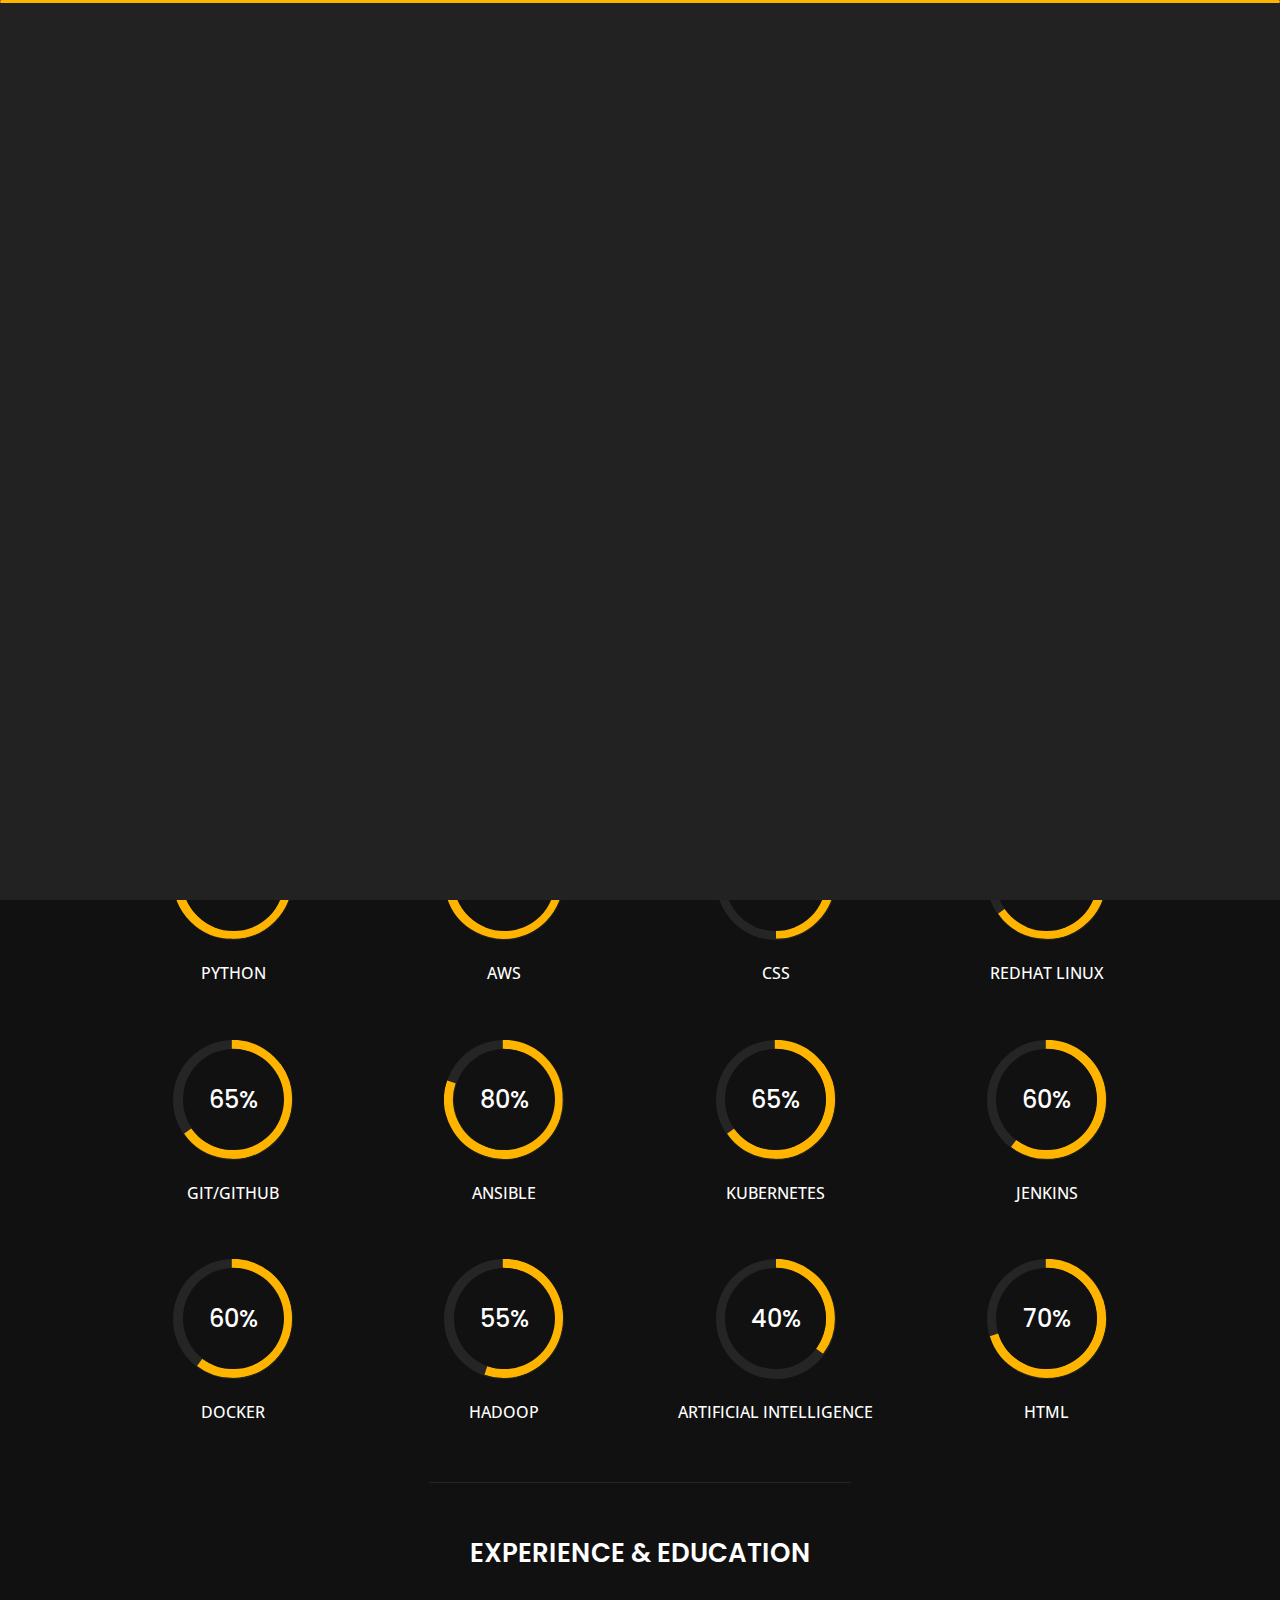
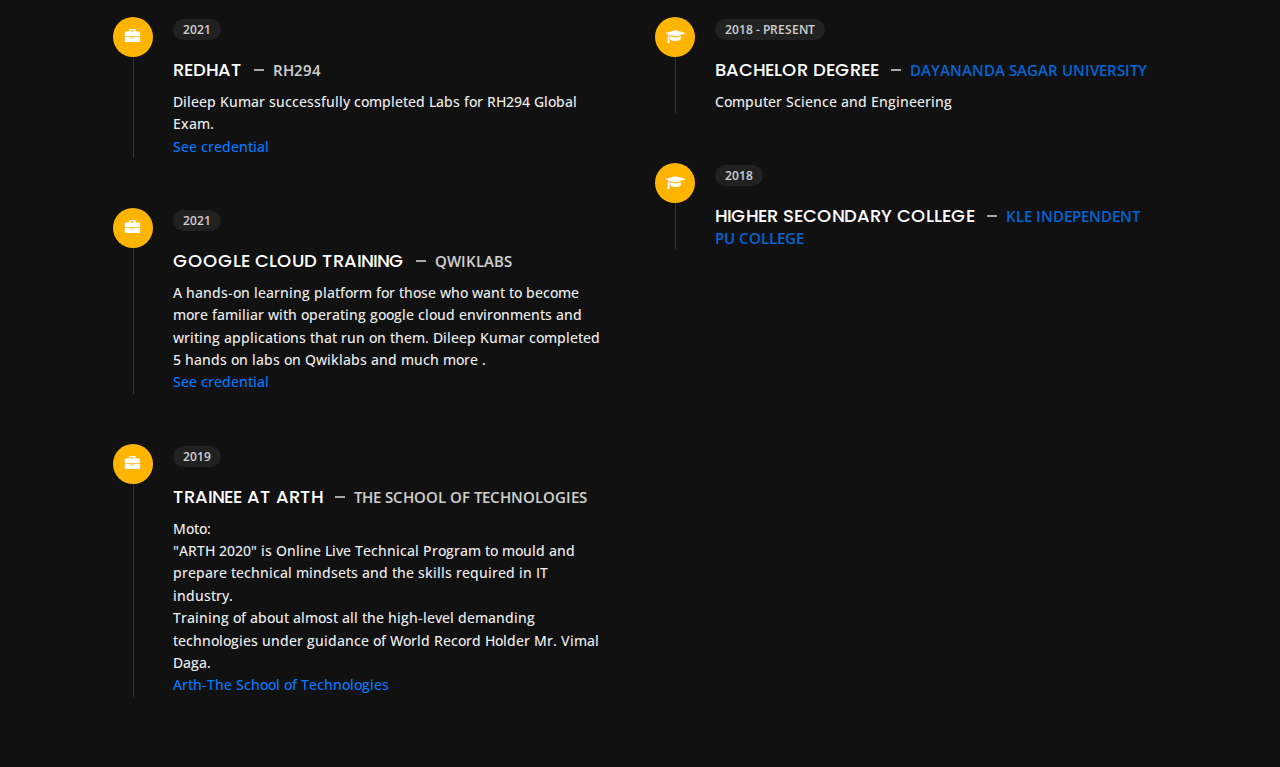
==== commit 58b62b17: "Add files via upload" ====
--- a/about.html
+++ b/about.html
@@ -214,21 +214,21 @@
                     <div class="row">
                         <div class="col-6">
                             <div class="box-stats with-margin">
-                                <h3 class="poppins-font position-relative">2</h3>
+                                <h3 class="poppins-font position-relative">0</h3>
                                 <p class="open-sans-font m-0 position-relative text-uppercase">years of <span
                                         class="d-block">experience</span></p>
                             </div>
                         </div>
                         <div class="col-6">
                             <div class="box-stats with-margin">
-                                <h3 class="poppins-font position-relative">5</h3>
+                                <h3 class="poppins-font position-relative">4</h3>
                                 <p class="open-sans-font m-0 position-relative text-uppercase">open <span
                                         class="d-block">source projects</span></p>
                             </div>
                         </div>
                         <div class="col-6">
                             <div class="box-stats">
-                                <h3 class="poppins-font position-relative">10</h3>
+                                <h3 class="poppins-font position-relative">8</h3>
                                 <p class="open-sans-font m-0 position-relative text-uppercase">completed course<span
                                         class="d-block">and training</span></p>
                             </div>
@@ -253,14 +253,54 @@
                         My Skills</h3>
                 </div>
                 <div class="col-6 col-md-3 mb-3 mb-sm-5">
-                    <div class="c100 p90">
-                        <span>90%</span>
+                    <div class="c100 p75">
+                        <span>75%</span>
                         <div class="slice">
                             <div class="bar"></div>
                             <div class="fill"></div>
                         </div>
                     </div>
                     <h6 class="text-uppercase open-sans-font text-center mt-2 mt-sm-4">Python</h6>
+                </div>
+                <div class="col-6 col-md-3 mb-3 mb-sm-5">
+                    <div class="c100 p70">
+                        <span>70%</span>
+                        <div class="slice">
+                            <div class="bar"></div>
+                            <div class="fill"></div>
+                        </div>
+                    </div>
+                    <h6 class="text-uppercase open-sans-font text-center mt-2 mt-sm-4">aws</h6>
+                </div>
+                <div class="col-6 col-md-3 mb-3 mb-sm-5">
+                    <div class="c100 p50">
+                        <span>50%</span>
+                        <div class="slice">
+                            <div class="bar"></div>
+                            <div class="fill"></div>
+                        </div>
+                    </div>
+                    <h6 class="text-uppercase open-sans-font text-center mt-2 mt-sm-4">css</h6>
+                </div>
+                <div class="col-6 col-md-3 mb-3 mb-sm-5">
+                    <div class="c100 p65">
+                        <span>65%</span>
+                        <div class="slice">
+                            <div class="bar"></div>
+                            <div class="fill"></div>
+                        </div>
+                    </div>
+                    <h6 class="text-uppercase open-sans-font text-center mt-2 mt-sm-4">Redhat Linux</h6>
+                </div>
+                <div class="col-6 col-md-3 mb-3 mb-sm-5">
+                    <div class="c100 p65">
+                        <span>65%</span>
+                        <div class="slice">
+                            <div class="bar"></div>
+                            <div class="fill"></div>
+                        </div>
+                    </div>
+                    <h6 class="text-uppercase open-sans-font text-center mt-2 mt-sm-4">Git/GitHub</h6>
                 </div>
                 <div class="col-6 col-md-3 mb-3 mb-sm-5">
                     <div class="c100 p80">
@@ -270,51 +310,11 @@
                             <div class="fill"></div>
                         </div>
                     </div>
-                    <h6 class="text-uppercase open-sans-font text-center mt-2 mt-sm-4">aws</h6>
-                </div>
-                <div class="col-6 col-md-3 mb-3 mb-sm-5">
-                    <div class="c100 p50">
-                        <span>50%</span>
-                        <div class="slice">
-                            <div class="bar"></div>
-                            <div class="fill"></div>
-                        </div>
-                    </div>
-                    <h6 class="text-uppercase open-sans-font text-center mt-2 mt-sm-4">css</h6>
-                </div>
-                <div class="col-6 col-md-3 mb-3 mb-sm-5">
-                    <div class="c100 p85">
-                        <span>85%</span>
-                        <div class="slice">
-                            <div class="bar"></div>
-                            <div class="fill"></div>
-                        </div>
-                    </div>
-                    <h6 class="text-uppercase open-sans-font text-center mt-2 mt-sm-4">Redhat Linux</h6>
-                </div>
-                <div class="col-6 col-md-3 mb-3 mb-sm-5">
-                    <div class="c100 p75">
-                        <span>75%</span>
-                        <div class="slice">
-                            <div class="bar"></div>
-                            <div class="fill"></div>
-                        </div>
-                    </div>
-                    <h6 class="text-uppercase open-sans-font text-center mt-2 mt-sm-4">Git/GitHub</h6>
-                </div>
-                <div class="col-6 col-md-3 mb-3 mb-sm-5">
-                    <div class="c100 p80">
-                        <span>80%</span>
-                        <div class="slice">
-                            <div class="bar"></div>
-                            <div class="fill"></div>
-                        </div>
-                    </div>
                     <h6 class="text-uppercase open-sans-font text-center mt-2 mt-sm-4">Ansible</h6>
                 </div>
                 <div class="col-6 col-md-3 mb-3 mb-sm-5">
-                    <div class="c100 p75">
-                        <span>75%</span>
+                    <div class="c100 p65">
+                        <span>65%</span>
                         <div class="slice">
                             <div class="bar"></div>
                             <div class="fill"></div>
@@ -323,8 +323,8 @@
                     <h6 class="text-uppercase open-sans-font text-center mt-2 mt-sm-4">Kubernetes</h6>
                 </div>
                 <div class="col-6 col-md-3 mb-3 mb-sm-5">
-                    <div class="c100 p75">
-                        <span>75%</span>
+                    <div class="c100 p60">
+                        <span>60%</span>
                         <div class="slice">
                             <div class="bar"></div>
                             <div class="fill"></div>
@@ -333,8 +333,8 @@
                     <h6 class="text-uppercase open-sans-font text-center mt-2 mt-sm-4">Jenkins</h6>
                 </div>
                 <div class="col-6 col-md-3 mb-3 mb-sm-5">
-                    <div class="c100 p70">
-                        <span>70%</span>
+                    <div class="c100 p60">
+                        <span>60%</span>
                         <div class="slice">
                             <div class="bar"></div>
                             <div class="fill"></div>
@@ -354,13 +354,13 @@
                 </div>
                 <div class="col-6 col-md-3 mb-3 mb-sm-5">
                     <div class="c100 p35">
-                        <span>35%</span>
-                        <div class="slice">
-                            <div class="bar"></div>
-                            <div class="fill"></div>
-                        </div>
-                    </div>
-                    <h6 class="text-uppercase open-sans-font text-center mt-2 mt-sm-4">ML & DL</h6>
+                        <span>40%</span>
+                        <div class="slice">
+                            <div class="bar"></div>
+                            <div class="fill"></div>
+                        </div>
+                    </div>
+                    <h6 class="text-uppercase open-sans-font text-center mt-2 mt-sm-4">Artificial Intelligence</h6>
                 </div>
                 <div class="col-6 col-md-3 mb-3 mb-sm-5">
                     <div class="c100 p70">
@@ -421,6 +421,9 @@
 
 <br>
                                     Training of about almost all the high-level demanding technologies under guidance of World Record Holder Mr. Vimal Daga.<br>
+                                    <a
+                                        href="https://www.linkedin.com/company/rightarth/mycompany/"
+                                        target="_blank">Arth-The School of Technologies</a>
                                     <br>
                                     
                                 </p>
